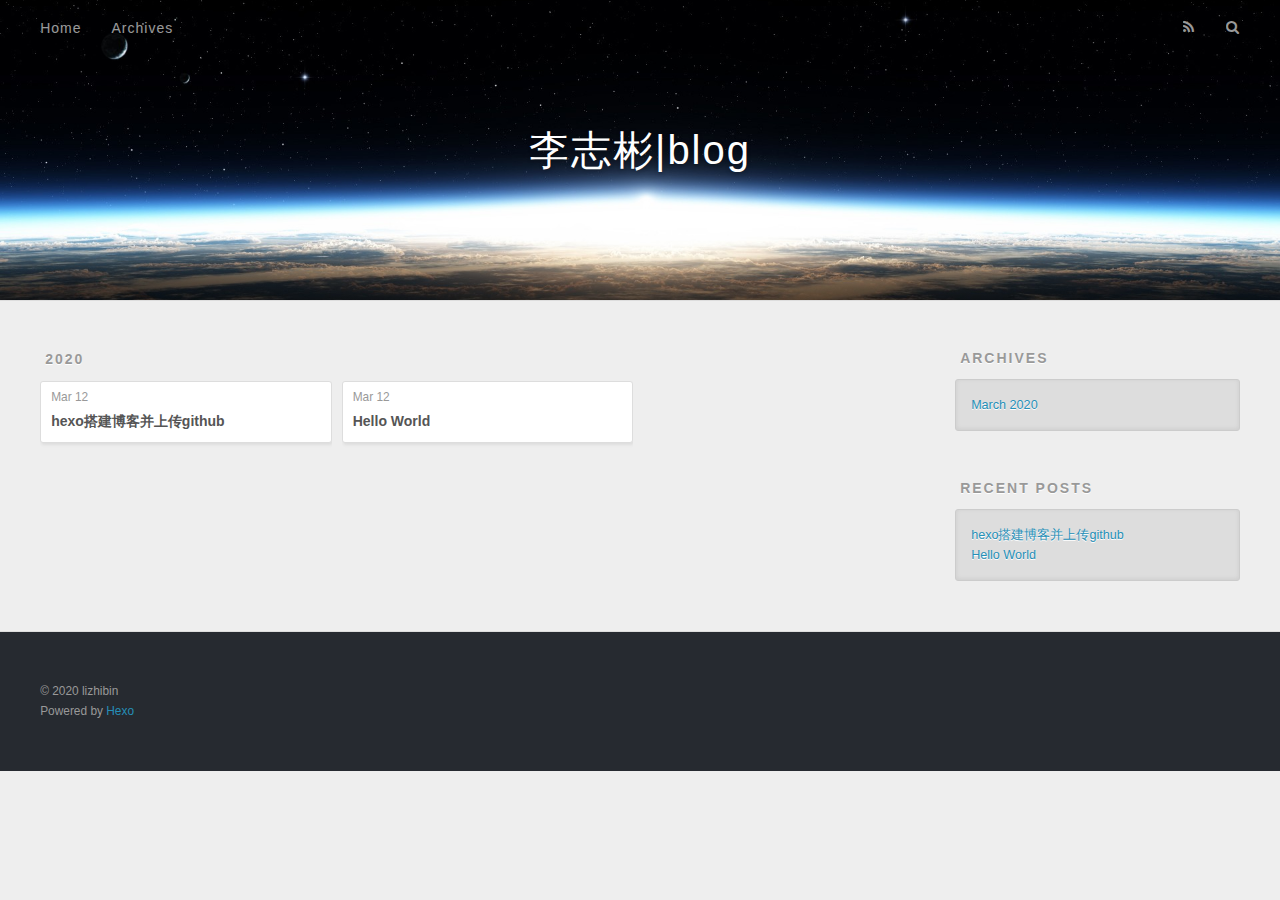
==== archives/index.html @ 92abb481 "Site updated: 2020-03-12 17:14:00" ====
<!DOCTYPE html>
<html>
<head>
  <meta charset="utf-8">
  

  
  <title>Archives | 李志彬|blog</title>
  <meta name="viewport" content="width=device-width, initial-scale=1, maximum-scale=1">
  <meta property="og:type" content="website">
<meta property="og:title" content="李志彬|blog">
<meta property="og:url" content="http://yoursite.com/archives/index.html">
<meta property="og:site_name" content="李志彬|blog">
<meta property="og:locale" content="en_US">
<meta property="article:author" content="lizhibin">
<meta name="twitter:card" content="summary">
  
    <link rel="alternate" href="/atom.xml" title="李志彬|blog" type="application/atom+xml">
  
  
    <link rel="icon" href="/favicon.png">
  
  
    <link href="//fonts.googleapis.com/css?family=Source+Code+Pro" rel="stylesheet" type="text/css">
  
  
<link rel="stylesheet" href="/css/style.css">

<meta name="generator" content="Hexo 4.2.0"></head>

<body>
  <div id="container">
    <div id="wrap">
      <header id="header">
  <div id="banner"></div>
  <div id="header-outer" class="outer">
    <div id="header-title" class="inner">
      <h1 id="logo-wrap">
        <a href="/" id="logo">李志彬|blog</a>
      </h1>
      
    </div>
    <div id="header-inner" class="inner">
      <nav id="main-nav">
        <a id="main-nav-toggle" class="nav-icon"></a>
        
          <a class="main-nav-link" href="/">Home</a>
        
          <a class="main-nav-link" href="/archives">Archives</a>
        
      </nav>
      <nav id="sub-nav">
        
          <a id="nav-rss-link" class="nav-icon" href="/atom.xml" title="RSS Feed"></a>
        
        <a id="nav-search-btn" class="nav-icon" title="Search"></a>
      </nav>
      <div id="search-form-wrap">
        <form action="//google.com/search" method="get" accept-charset="UTF-8" class="search-form"><input type="search" name="q" class="search-form-input" placeholder="Search"><button type="submit" class="search-form-submit">&#xF002;</button><input type="hidden" name="sitesearch" value="http://yoursite.com"></form>
      </div>
    </div>
  </div>
</header>
      <div class="outer">
        <section id="main">
  
  
    
    
      
      
      <section class="archives-wrap">
        <div class="archive-year-wrap">
          <a href="/archives/2020" class="archive-year">2020</a>
        </div>
        <div class="archives">
    
    <article class="archive-article archive-type-post">
  <div class="archive-article-inner">
    <header class="archive-article-header">
      <a href="/2020/03/12/hexo%E6%90%AD%E5%BB%BA%E5%8D%9A%E5%AE%A2%E5%B9%B6%E4%B8%8A%E4%BC%A0github/" class="archive-article-date">
  <time datetime="2020-03-12T09:01:24.000Z" itemprop="datePublished">Mar 12</time>
</a>
      
  
    <h1 itemprop="name">
      <a class="archive-article-title" href="/2020/03/12/hexo%E6%90%AD%E5%BB%BA%E5%8D%9A%E5%AE%A2%E5%B9%B6%E4%B8%8A%E4%BC%A0github/">hexo搭建博客并上传github</a>
    </h1>
  

    </header>
  </div>
</article>
  
    
    
    <article class="archive-article archive-type-post">
  <div class="archive-article-inner">
    <header class="archive-article-header">
      <a href="/2020/03/12/hello-world/" class="archive-article-date">
  <time datetime="2020-03-12T08:55:34.000Z" itemprop="datePublished">Mar 12</time>
</a>
      
  
    <h1 itemprop="name">
      <a class="archive-article-title" href="/2020/03/12/hello-world/">Hello World</a>
    </h1>
  

    </header>
  </div>
</article>
  
  
    </div></section>
  


</section>
        
          <aside id="sidebar">
  
    

  
    

  
    
  
    
  <div class="widget-wrap">
    <h3 class="widget-title">Archives</h3>
    <div class="widget">
      <ul class="archive-list"><li class="archive-list-item"><a class="archive-list-link" href="/archives/2020/03/">March 2020</a></li></ul>
    </div>
  </div>


  
    
  <div class="widget-wrap">
    <h3 class="widget-title">Recent Posts</h3>
    <div class="widget">
      <ul>
        
          <li>
            <a href="/2020/03/12/hexo%E6%90%AD%E5%BB%BA%E5%8D%9A%E5%AE%A2%E5%B9%B6%E4%B8%8A%E4%BC%A0github/">hexo搭建博客并上传github</a>
          </li>
        
          <li>
            <a href="/2020/03/12/hello-world/">Hello World</a>
          </li>
        
      </ul>
    </div>
  </div>

  
</aside>
        
      </div>
      <footer id="footer">
  
  <div class="outer">
    <div id="footer-info" class="inner">
      &copy; 2020 lizhibin<br>
      Powered by <a href="http://hexo.io/" target="_blank">Hexo</a>
    </div>
  </div>
</footer>
    </div>
    <nav id="mobile-nav">
  
    <a href="/" class="mobile-nav-link">Home</a>
  
    <a href="/archives" class="mobile-nav-link">Archives</a>
  
</nav>
    

<script src="//ajax.googleapis.com/ajax/libs/jquery/2.0.3/jquery.min.js"></script>


  
<link rel="stylesheet" href="/fancybox/jquery.fancybox.css">

  
<script src="/fancybox/jquery.fancybox.pack.js"></script>




<script src="/js/script.js"></script>




  </div>
</body>
</html>
---- css/style.css ----
body {
  width: 100%;
}
body:before,
body:after {
  content: "";
  display: table;
}
body:after {
  clear: both;
}
html,
body,
div,
span,
applet,
object,
iframe,
h1,
h2,
h3,
h4,
h5,
h6,
p,
blockquote,
pre,
a,
abbr,
acronym,
address,
big,
cite,
code,
del,
dfn,
em,
img,
ins,
kbd,
q,
s,
samp,
small,
strike,
strong,
sub,
sup,
tt,
var,
dl,
dt,
dd,
ol,
ul,
li,
fieldset,
form,
label,
legend,
table,
caption,
tbody,
tfoot,
thead,
tr,
th,
td {
  margin: 0;
  padding: 0;
  border: 0;
  outline: 0;
  font-weight: inherit;
  font-style: inherit;
  font-family: inherit;
  font-size: 100%;
  vertical-align: baseline;
}
body {
  line-height: 1;
  color: #000;
  background: #fff;
}
ol,
ul {
  list-style: none;
}
table {
  border-collapse: separate;
  border-spacing: 0;
  vertical-align: middle;
}
caption,
th,
td {
  text-align: left;
  font-weight: normal;
  vertical-align: middle;
}
a img {
  border: none;
}
input,
button {
  margin: 0;
  padding: 0;
}
input::-moz-focus-inner,
button::-moz-focus-inner {
  border: 0;
  padding: 0;
}
@font-face {
  font-family: FontAwesome;
  font-style: normal;
  font-weight: normal;
  src: url("fonts/fontawesome-webfont.eot?v=#4.0.3");
  src: url("fonts/fontawesome-webfont.eot?#iefix&v=#4.0.3") format("embedded-opentype"), url("fonts/fontawesome-webfont.woff?v=#4.0.3") format("woff"), url("fonts/fontawesome-webfont.ttf?v=#4.0.3") format("truetype"), url("fonts/fontawesome-webfont.svg#fontawesomeregular?v=#4.0.3") format("svg");
}
html,
body,
#container {
  height: 100%;
}
body {
  background: #eee;
  font: 14px -apple-system, BlinkMacSystemFont, "Segoe UI", "Roboto", "Oxygen", "Ubuntu", "Cantarell", "Fira Sans", "Droid Sans", "Helvetica Neue", sans-serif;
  -webkit-text-size-adjust: 100%;
}
.outer {
  max-width: 1220px;
  margin: 0 auto;
  padding: 0 20px;
}
.outer:before,
.outer:after {
  content: "";
  display: table;
}
.outer:after {
  clear: both;
}
.inner {
  display: inline;
  float: left;
  width: 98.33333333333333%;
  margin: 0 0.833333333333333%;
}
.left,
.alignleft {
  float: left;
}
.right,
.alignright {
  float: right;
}
.clear {
  clear: both;
}
#container {
  position: relative;
}
.mobile-nav-on {
  overflow: hidden;
}
#wrap {
  height: 100%;
  width: 100%;
  position: absolute;
  top: 0;
  left: 0;
  -webkit-transition: 0.2s ease-out;
  -moz-transition: 0.2s ease-out;
  -ms-transition: 0.2s ease-out;
  transition: 0.2s ease-out;
  z-index: 1;
  background: #eee;
}
.mobile-nav-on #wrap {
  left: 280px;
}
@media screen and (min-width: 768px) {
  #main {
    display: inline;
    float: left;
    width: 73.33333333333333%;
    margin: 0 0.833333333333333%;
  }
}
.article-date,
.article-category-link,
.archive-year,
.widget-title {
  text-decoration: none;
  text-transform: uppercase;
  letter-spacing: 2px;
  color: #999;
  margin-bottom: 1em;
  margin-left: 5px;
  line-height: 1em;
  text-shadow: 0 1px #fff;
  font-weight: bold;
}
.article-inner,
.archive-article-inner {
  background: #fff;
  -webkit-box-shadow: 1px 2px 3px #ddd;
  box-shadow: 1px 2px 3px #ddd;
  border: 1px solid #ddd;
  border-radius: 3px;
}
.article-entry h1,
.widget h1 {
  font-size: 2em;
}
.article-entry h2,
.widget h2 {
  font-size: 1.5em;
}
.article-entry h3,
.widget h3 {
  font-size: 1.3em;
}
.article-entry h4,
.widget h4 {
  font-size: 1.2em;
}
.article-entry h5,
.widget h5 {
  font-size: 1em;
}
.article-entry h6,
.widget h6 {
  font-size: 1em;
  color: #999;
}
.article-entry hr,
.widget hr {
  border: 1px dashed #ddd;
}
.article-entry strong,
.widget strong {
  font-weight: bold;
}
.article-entry em,
.widget em,
.article-entry cite,
.widget cite {
  font-style: italic;
}
.article-entry sup,
.widget sup,
.article-entry sub,
.widget sub {
  font-size: 0.75em;
  line-height: 0;
  position: relative;
  vertical-align: baseline;
}
.article-entry sup,
.widget sup {
  top: -0.5em;
}
.article-entry sub,
.widget sub {
  bottom: -0.2em;
}
.article-entry small,
.widget small {
  font-size: 0.85em;
}
.article-entry acronym,
.widget acronym,
.article-entry abbr,
.widget abbr {
  border-bottom: 1px dotted;
}
.article-entry ul,
.widget ul,
.article-entry ol,
.widget ol,
.article-entry dl,
.widget dl {
  margin: 0 20px;
  line-height: 1.6em;
}
.article-entry ul ul,
.widget ul ul,
.article-entry ol ul,
.widget ol ul,
.article-entry ul ol,
.widget ul ol,
.article-entry ol ol,
.widget ol ol {
  margin-top: 0;
  margin-bottom: 0;
}
.article-entry ul,
.widget ul {
  list-style: disc;
}
.article-entry ol,
.widget ol {
  list-style: decimal;
}
.article-entry dt,
.widget dt {
  font-weight: bold;
}
#header {
  height: 300px;
  position: relative;
  border-bottom: 1px solid #ddd;
}
#header:before,
#header:after {
  content: "";
  position: absolute;
  left: 0;
  right: 0;
  height: 40px;
}
#header:before {
  top: 0;
  background: -webkit-linear-gradient(rgba(0,0,0,0.2), transparent);
  background: -moz-linear-gradient(rgba(0,0,0,0.2), transparent);
  background: -ms-linear-gradient(rgba(0,0,0,0.2), transparent);
  background: linear-gradient(rgba(0,0,0,0.2), transparent);
}
#header:after {
  bottom: 0;
  background: -webkit-linear-gradient(transparent, rgba(0,0,0,0.2));
  background: -moz-linear-gradient(transparent, rgba(0,0,0,0.2));
  background: -ms-linear-gradient(transparent, rgba(0,0,0,0.2));
  background: linear-gradient(transparent, rgba(0,0,0,0.2));
}
#header-outer {
  height: 100%;
  position: relative;
}
#header-inner {
  position: relative;
  overflow: hidden;
}
#banner {
  position: absolute;
  top: 0;
  left: 0;
  width: 100%;
  height: 100%;
  background: url("images/banner.jpg") center #000;
  -webkit-background-size: cover;
  -moz-background-size: cover;
  background-size: cover;
  z-index: -1;
}
#header-title {
  text-align: center;
  height: 40px;
  position: absolute;
  top: 50%;
  left: 0;
  margin-top: -20px;
}
#logo,
#subtitle {
  text-decoration: none;
  color: #fff;
  font-weight: 300;
  text-shadow: 0 1px 4px rgba(0,0,0,0.3);
}
#logo {
  font-size: 40px;
  line-height: 40px;
  letter-spacing: 2px;
}
#subtitle {
  font-size: 16px;
  line-height: 16px;
  letter-spacing: 1px;
}
#subtitle-wrap {
  margin-top: 16px;
}
#main-nav {
  float: left;
  margin-left: -15px;
}
.nav-icon,
.main-nav-link {
  float: left;
  color: #fff;
  opacity: 0.6;
  text-decoration: none;
  text-shadow: 0 1px rgba(0,0,0,0.2);
  -webkit-transition: opacity 0.2s;
  -moz-transition: opacity 0.2s;
  -ms-transition: opacity 0.2s;
  transition: opacity 0.2s;
  display: block;
  padding: 20px 15px;
}
.nav-icon:hover,
.main-nav-link:hover {
  opacity: 1;
}
.nav-icon {
  font-family: FontAwesome;
  text-align: center;
  font-size: 14px;
  width: 14px;
  height: 14px;
  padding: 20px 15px;
  position: relative;
  cursor: pointer;
}
.main-nav-link {
  font-weight: 300;
  letter-spacing: 1px;
}
@media screen and (max-width: 479px) {
  .main-nav-link {
    display: none;
  }
}
#main-nav-toggle {
  display: none;
}
#main-nav-toggle:before {
  content: "\f0c9";
}
@media screen and (max-width: 479px) {
  #main-nav-toggle {
    display: block;
  }
}
#sub-nav {
  float: right;
  margin-right: -15px;
}
#nav-rss-link:before {
  content: "\f09e";
}
#nav-search-btn:before {
  content: "\f002";
}
#search-form-wrap {
  position: absolute;
  top: 15px;
  width: 150px;
  height: 30px;
  right: -150px;
  opacity: 0;
  -webkit-transition: 0.2s ease-out;
  -moz-transition: 0.2s ease-out;
  -ms-transition: 0.2s ease-out;
  transition: 0.2s ease-out;
}
#search-form-wrap.on {
  opacity: 1;
  right: 0;
}
@media screen and (max-width: 479px) {
  #search-form-wrap {
    width: 100%;
    right: -100%;
  }
}
.search-form {
  position: absolute;
  top: 0;
  left: 0;
  right: 0;
  background: #fff;
  padding: 5px 15px;
  border-radius: 15px;
  -webkit-box-shadow: 0 0 10px rgba(0,0,0,0.3);
  box-shadow: 0 0 10px rgba(0,0,0,0.3);
}
.search-form-input {
  border: none;
  background: none;
  color: #555;
  width: 100%;
  font: 13px -apple-system, BlinkMacSystemFont, "Segoe UI", "Roboto", "Oxygen", "Ubuntu", "Cantarell", "Fira Sans", "Droid Sans", "Helvetica Neue", sans-serif;
  outline: none;
}
.search-form-input::-webkit-search-results-decoration,
.search-form-input::-webkit-search-cancel-button {
  -webkit-appearance: none;
}
.search-form-submit {
  position: absolute;
  top: 50%;
  right: 10px;
  margin-top: -7px;
  font: 13px FontAwesome;
  border: none;
  background: none;
  color: #bbb;
  cursor: pointer;
}
.search-form-submit:hover,
.search-form-submit:focus {
  color: #777;
}
.article {
  margin: 50px 0;
}
.article-inner {
  overflow: hidden;
}
.article-meta:before,
.article-meta:after {
  content: "";
  display: table;
}
.article-meta:after {
  clear: both;
}
.article-date {
  float: left;
}
.article-category {
  float: left;
  line-height: 1em;
  color: #ccc;
  text-shadow: 0 1px #fff;
  margin-left: 8px;
}
.article-category:before {
  content: "\2022";
}
.article-category-link {
  margin: 0 12px 1em;
}
.article-header {
  padding: 20px 20px 0;
}
.article-title {
  text-decoration: none;
  font-size: 2em;
  font-weight: bold;
  color: #555;
  line-height: 1.1em;
  -webkit-transition: color 0.2s;
  -moz-transition: color 0.2s;
  -ms-transition: color 0.2s;
  transition: color 0.2s;
}
a.article-title:hover {
  color: #258fb8;
}
.article-entry {
  color: #555;
  padding: 0 20px;
}
.article-entry:before,
.article-entry:after {
  content: "";
  display: table;
}
.article-entry:after {
  clear: both;
}
.article-entry p,
.article-entry table {
  line-height: 1.6em;
  margin: 1.6em 0;
}
.article-entry h1,
.article-entry h2,
.article-entry h3,
.article-entry h4,
.article-entry h5,
.article-entry h6 {
  font-weight: bold;
}
.article-entry h1,
.article-entry h2,
.article-entry h3,
.article-entry h4,
.article-entry h5,
.article-entry h6 {
  line-height: 1.1em;
  margin: 1.1em 0;
}
.article-entry a {
  color: #258fb8;
  text-decoration: none;
}
.article-entry a:hover {
  text-decoration: underline;
}
.article-entry ul,
.article-entry ol,
.article-entry dl {
  margin-top: 1.6em;
  margin-bottom: 1.6em;
}
.article-entry img,
.article-entry video {
  max-width: 100%;
  height: auto;
  display: block;
  margin: auto;
}
.article-entry iframe {
  border: none;
}
.article-entry table {
  width: 100%;
  border-collapse: collapse;
  border-spacing: 0;
}
.article-entry th {
  font-weight: bold;
  border-bottom: 3px solid #ddd;
  padding-bottom: 0.5em;
}
.article-entry td {
  border-bottom: 1px solid #ddd;
  padding: 10px 0;
}
.article-entry blockquote {
  font-family: Georgia, "Times New Roman", serif;
  font-size: 1.4em;
  margin: 1.6em 20px;
  text-align: center;
}
.article-entry blockquote footer {
  font-size: 14px;
  margin: 1.6em 0;
  font-family: -apple-system, BlinkMacSystemFont, "Segoe UI", "Roboto", "Oxygen", "Ubuntu", "Cantarell", "Fira Sans", "Droid Sans", "Helvetica Neue", sans-serif;
}
.article-entry blockquote footer cite:before {
  content: "—";
  padding: 0 0.5em;
}
.article-entry .pullquote {
  text-align: left;
  width: 45%;
  margin: 0;
}
.article-entry .pullquote.left {
  margin-left: 0.5em;
  margin-right: 1em;
}
.article-entry .pullquote.right {
  margin-right: 0.5em;
  margin-left: 1em;
}
.article-entry .caption {
  color: #999;
  display: block;
  font-size: 0.9em;
  margin-top: 0.5em;
  position: relative;
  text-align: center;
}
.article-entry .video-container {
  position: relative;
  padding-top: 56.25%;
  height: 0;
  overflow: hidden;
}
.article-entry .video-container iframe,
.article-entry .video-container object,
.article-entry .video-container embed {
  position: absolute;
  top: 0;
  left: 0;
  width: 100%;
  height: 100%;
  margin-top: 0;
}
.article-more-link a {
  display: inline-block;
  line-height: 1em;
  padding: 6px 15px;
  border-radius: 15px;
  background: #eee;
  color: #999;
  text-shadow: 0 1px #fff;
  text-decoration: none;
}
.article-more-link a:hover {
  background: #258fb8;
  color: #fff;
  text-decoration: none;
  text-shadow: 0 1px #1e7293;
}
.article-footer {
  font-size: 0.85em;
  line-height: 1.6em;
  border-top: 1px solid #ddd;
  padding-top: 1.6em;
  margin: 0 20px 20px;
}
.article-footer:before,
.article-footer:after {
  content: "";
  display: table;
}
.article-footer:after {
  clear: both;
}
.article-footer a {
  color: #999;
  text-decoration: none;
}
.article-footer a:hover {
  color: #555;
}
.article-tag-list-item {
  float: left;
  margin-right: 10px;
}
.article-tag-list-link:before {
  content: "#";
}
.article-comment-link {
  float: right;
}
.article-comment-link:before {
  content: "\f075";
  font-family: FontAwesome;
  padding-right: 8px;
}
.article-share-link {
  cursor: pointer;
  float: right;
  margin-left: 20px;
}
.article-share-link:before {
  content: "\f064";
  font-family: FontAwesome;
  padding-right: 6px;
}
#article-nav {
  position: relative;
}
#article-nav:before,
#article-nav:after {
  content: "";
  display: table;
}
#article-nav:after {
  clear: both;
}
@media screen and (min-width: 768px) {
  #article-nav {
    margin: 50px 0;
  }
  #article-nav:before {
    width: 8px;
    height: 8px;
    position: absolute;
    top: 50%;
    left: 50%;
    margin-top: -4px;
    margin-left: -4px;
    content: "";
    border-radius: 50%;
    background: #ddd;
    -webkit-box-shadow: 0 1px 2px #fff;
    box-shadow: 0 1px 2px #fff;
  }
}
.article-nav-link-wrap {
  text-decoration: none;
  text-shadow: 0 1px #fff;
  color: #999;
  -webkit-box-sizing: border-box;
  -moz-box-sizing: border-box;
  box-sizing: border-box;
  margin-top: 50px;
  text-align: center;
  display: block;
}
.article-nav-link-wrap:hover {
  color: #555;
}
@media screen and (min-width: 768px) {
  .article-nav-link-wrap {
    width: 50%;
    margin-top: 0;
  }
}
@media screen and (min-width: 768px) {
  #article-nav-newer {
    float: left;
    text-align: right;
    padding-right: 20px;
  }
}
@media screen and (min-width: 768px) {
  #article-nav-older {
    float: right;
    text-align: left;
    padding-left: 20px;
  }
}
.article-nav-caption {
  text-transform: uppercase;
  letter-spacing: 2px;
  color: #ddd;
  line-height: 1em;
  font-weight: bold;
}
#article-nav-newer .article-nav-caption {
  margin-right: -2px;
}
.article-nav-title {
  font-size: 0.85em;
  line-height: 1.6em;
  margin-top: 0.5em;
}
.article-share-box {
  position: absolute;
  display: none;
  background: #fff;
  -webkit-box-shadow: 1px 2px 10px rgba(0,0,0,0.2);
  box-shadow: 1px 2px 10px rgba(0,0,0,0.2);
  border-radius: 3px;
  margin-left: -145px;
  overflow: hidden;
  z-index: 1;
}
.article-share-box.on {
  display: block;
}
.article-share-input {
  width: 100%;
  background: none;
  -webkit-box-sizing: border-box;
  -moz-box-sizing: border-box;
  box-sizing: border-box;
  font: 14px -apple-system, BlinkMacSystemFont, "Segoe UI", "Roboto", "Oxygen", "Ubuntu", "Cantarell", "Fira Sans", "Droid Sans", "Helvetica Neue", sans-serif;
  padding: 0 15px;
  color: #555;
  outline: none;
  border: 1px solid #ddd;
  border-radius: 3px 3px 0 0;
  height: 36px;
  line-height: 36px;
}
.article-share-links {
  background: #eee;
}
.article-share-links:before,
.article-share-links:after {
  content: "";
  display: table;
}
.article-share-links:after {
  clear: both;
}
.article-share-twitter,
.article-share-facebook,
.article-share-pinterest,
.article-share-google {
  width: 50px;
  height: 36px;
  display: block;
  float: left;
  position: relative;
  color: #999;
  text-shadow: 0 1px #fff;
}
.article-share-twitter:before,
.article-share-facebook:before,
.article-share-pinterest:before,
.article-share-google:before {
  font-size: 20px;
  font-family: FontAwesome;
  width: 20px;
  height: 20px;
  position: absolute;
  top: 50%;
  left: 50%;
  margin-top: -10px;
  margin-left: -10px;
  text-align: center;
}
.article-share-twitter:hover,
.article-share-facebook:hover,
.article-share-pinterest:hover,
.article-share-google:hover {
  color: #fff;
}
.article-share-twitter:before {
  content: "\f099";
}
.article-share-twitter:hover {
  background: #00aced;
  text-shadow: 0 1px #008abe;
}
.article-share-facebook:before {
  content: "\f09a";
}
.article-share-facebook:hover {
  background: #3b5998;
  text-shadow: 0 1px #2f477a;
}
.article-share-pinterest:before {
  content: "\f0d2";
}
.article-share-pinterest:hover {
  background: #cb2027;
  text-shadow: 0 1px #a21a1f;
}
.article-share-google:before {
  content: "\f0d5";
}
.article-share-google:hover {
  background: #dd4b39;
  text-shadow: 0 1px #be3221;
}
.article-gallery {
  background: #000;
  position: relative;
}
.article-gallery-photos {
  position: relative;
  overflow: hidden;
}
.article-gallery-img {
  display: none;
  max-width: 100%;
}
.article-gallery-img:first-child {
  display: block;
}
.article-gallery-img.loaded {
  position: absolute;
  display: block;
}
.article-gallery-img img {
  display: block;
  max-width: 100%;
  margin: 0 auto;
}
#comments {
  background: #fff;
  -webkit-box-shadow: 1px 2px 3px #ddd;
  box-shadow: 1px 2px 3px #ddd;
  padding: 20px;
  border: 1px solid #ddd;
  border-radius: 3px;
  margin: 50px 0;
}
#comments a {
  color: #258fb8;
}
.archives-wrap {
  margin: 50px 0;
}
.archives:before,
.archives:after {
  content: "";
  display: table;
}
.archives:after {
  clear: both;
}
.archive-year-wrap {
  margin-bottom: 1em;
}
.archives {
  -webkit-column-gap: 10px;
  -moz-column-gap: 10px;
  column-gap: 10px;
}
@media screen and (min-width: 480px) and (max-width: 767px) {
  .archives {
    -webkit-column-count: 2;
    -moz-column-count: 2;
    column-count: 2;
  }
}
@media screen and (min-width: 768px) {
  .archives {
    -webkit-column-count: 3;
    -moz-column-count: 3;
    column-count: 3;
  }
}
.archive-article {
  -webkit-column-break-inside: avoid;
  page-break-inside: avoid;
  overflow: hidden;
  break-inside: avoid-column;
}
.archive-article-inner {
  padding: 10px;
  margin-bottom: 15px;
}
.archive-article-title {
  text-decoration: none;
  font-weight: bold;
  color: #555;
  -webkit-transition: color 0.2s;
  -moz-transition: color 0.2s;
  -ms-transition: color 0.2s;
  transition: color 0.2s;
  line-height: 1.6em;
}
.archive-article-title:hover {
  color: #258fb8;
}
.archive-article-footer {
  margin-top: 1em;
}
.archive-article-date {
  color: #999;
  text-decoration: none;
  font-size: 0.85em;
  line-height: 1em;
  margin-bottom: 0.5em;
  display: block;
}
#page-nav {
  margin: 50px auto;
  background: #fff;
  -webkit-box-shadow: 1px 2px 3px #ddd;
  box-shadow: 1px 2px 3px #ddd;
  border: 1px solid #ddd;
  border-radius: 3px;
  text-align: center;
  color: #999;
  overflow: hidden;
}
#page-nav:before,
#page-nav:after {
  content: "";
  display: table;
}
#page-nav:after {
  clear: both;
}
#page-nav a,
#page-nav span {
  padding: 10px 20px;
  line-height: 1;
  height: 2ex;
}
#page-nav a {
  color: #999;
  text-decoration: none;
}
#page-nav a:hover {
  background: #999;
  color: #fff;
}
#page-nav .prev {
  float: left;
}
#page-nav .next {
  float: right;
}
#page-nav .page-number {
  display: inline-block;
}
@media screen and (max-width: 479px) {
  #page-nav .page-number {
    display: none;
  }
}
#page-nav .current {
  color: #555;
  font-weight: bold;
}
#page-nav .space {
  color: #ddd;
}
#footer {
  background: #262a30;
  padding: 50px 0;
  border-top: 1px solid #ddd;
  color: #999;
}
#footer a {
  color: #258fb8;
  text-decoration: none;
}
#footer a:hover {
  text-decoration: underline;
}
#footer-info {
  line-height: 1.6em;
  font-size: 0.85em;
}
.article-entry pre,
.article-entry .highlight {
  background: #2d2d2d;
  margin: 0 -20px;
  padding: 15px 20px;
  border-style: solid;
  border-color: #ddd;
  border-width: 1px 0;
  overflow: auto;
  color: #ccc;
  line-height: 22.400000000000002px;
}
.article-entry .highlight .gutter pre,
.article-entry .gist .gist-file .gist-data .line-numbers {
  color: #666;
  font-size: 0.85em;
}
.article-entry pre,
.article-entry code {
  font-family: "Source Code Pro", Consolas, Monaco, Menlo, Consolas, monospace;
}
.article-entry code {
  background: #eee;
  text-shadow: 0 1px #fff;
  padding: 0 0.3em;
}
.article-entry pre code {
  background: none;
  text-shadow: none;
  padding: 0;
}
.article-entry .highlight pre {
  border: none;
  margin: 0;
  padding: 0;
}
.article-entry .highlight table {
  margin: 0;
  width: auto;
}
.article-entry .highlight td {
  border: none;
  padding: 0;
}
.article-entry .highlight figcaption {
  font-size: 0.85em;
  color: #999;
  line-height: 1em;
  margin-bottom: 1em;
}
.article-entry .highlight figcaption:before,
.article-entry .highlight figcaption:after {
  content: "";
  display: table;
}
.article-entry .highlight figcaption:after {
  clear: both;
}
.article-entry .highlight figcaption a {
  float: right;
}
.article-entry .highlight .gutter pre {
  text-align: right;
  padding-right: 20px;
}
.article-entry .highlight .line {
  height: 22.400000000000002px;
}
.article-entry .highlight .line.marked {
  background: #515151;
}
.article-entry .gist {
  margin: 0 -20px;
  border-style: solid;
  border-color: #ddd;
  border-width: 1px 0;
  background: #2d2d2d;
  padding: 15px 20px 15px 0;
}
.article-entry .gist .gist-file {
  border: none;
  font-family: "Source Code Pro", Consolas, Monaco, Menlo, Consolas, monospace;
  margin: 0;
}
.article-entry .gist .gist-file .gist-data {
  background: none;
  border: none;
}
.article-entry .gist .gist-file .gist-data .line-numbers {
  background: none;
  border: none;
  padding: 0 20px 0 0;
}
.article-entry .gist .gist-file .gist-data .line-data {
  padding: 0 !important;
}
.article-entry .gist .gist-file .highlight {
  margin: 0;
  padding: 0;
  border: none;
}
.article-entry .gist .gist-file .gist-meta {
  background: #2d2d2d;
  color: #999;
  font: 0.85em -apple-system, BlinkMacSystemFont, "Segoe UI", "Roboto", "Oxygen", "Ubuntu", "Cantarell", "Fira Sans", "Droid Sans", "Helvetica Neue", sans-serif;
  text-shadow: 0 0;
  padding: 0;
  margin-top: 1em;
  margin-left: 20px;
}
.article-entry .gist .gist-file .gist-meta a {
  color: #258fb8;
  font-weight: normal;
}
.article-entry .gist .gist-file .gist-meta a:hover {
  text-decoration: underline;
}
pre .comment,
pre .title {
  color: #999;
}
pre .variable,
pre .attribute,
pre .tag,
pre .regexp,
pre .ruby .constant,
pre .xml .tag .title,
pre .xml .pi,
pre .xml .doctype,
pre .html .doctype,
pre .css .id,
pre .css .class,
pre .css .pseudo {
  color: #f2777a;
}
pre .number,
pre .preprocessor,
pre .built_in,
pre .literal,
pre .params,
pre .constant {
  color: #f99157;
}
pre .class,
pre .ruby .class .title,
pre .css .rules .attribute {
  color: #9c9;
}
pre .string,
pre .value,
pre .inheritance,
pre .header,
pre .ruby .symbol,
pre .xml .cdata {
  color: #9c9;
}
pre .css .hexcolor {
  color: #6cc;
}
pre .function,
pre .python .decorator,
pre .python .title,
pre .ruby .function .title,
pre .ruby .title .keyword,
pre .perl .sub,
pre .javascript .title,
pre .coffeescript .title {
  color: #69c;
}
pre .keyword,
pre .javascript .function {
  color: #c9c;
}
@media screen and (max-width: 479px) {
  #mobile-nav {
    position: absolute;
    top: 0;
    left: 0;
    width: 280px;
    height: 100%;
    background: #191919;
    border-right: 1px solid #fff;
  }
}
@media screen and (max-width: 479px) {
  .mobile-nav-link {
    display: block;
    color: #999;
    text-decoration: none;
    padding: 15px 20px;
    font-weight: bold;
  }
  .mobile-nav-link:hover {
    color: #fff;
  }
}
@media screen and (min-width: 768px) {
  #sidebar {
    display: inline;
    float: left;
    width: 23.333333333333332%;
    margin: 0 0.833333333333333%;
  }
}
.widget-wrap {
  margin: 50px 0;
}
.widget {
  color: #777;
  text-shadow: 0 1px #fff;
  background: #ddd;
  -webkit-box-shadow: 0 -1px 4px #ccc inset;
  box-shadow: 0 -1px 4px #ccc inset;
  border: 1px solid #ccc;
  padding: 15px;
  border-radius: 3px;
}
.widget a {
  color: #258fb8;
  text-decoration: none;
}
.widget a:hover {
  text-decoration: underline;
}
.widget ul ul,
.widget ol ul,
.widget dl ul,
.widget ul ol,
.widget ol ol,
.widget dl ol,
.widget ul dl,
.widget ol dl,
.widget dl dl {
  margin-left: 15px;
  list-style: disc;
}
.widget {
  line-height: 1.6em;
  word-wrap: break-word;
  font-size: 0.9em;
}
.widget ul,
.widget ol {
  list-style: none;
  margin: 0;
}
.widget ul ul,
.widget ol ul,
.widget ul ol,
.widget ol ol {
  margin: 0 20px;
}
.widget ul ul,
.widget ol ul {
  list-style: disc;
}
.widget ul ol,
.widget ol ol {
  list-style: decimal;
}
.category-list-count,
.tag-list-count,
.archive-list-count {
  padding-left: 5px;
  color: #999;
  font-size: 0.85em;
}
.category-list-count:before,
.tag-list-count:before,
.archive-list-count:before {
  content: "(";
}
.category-list-count:after,
.tag-list-count:after,
.archive-list-count:after {
  content: ")";
}
.tagcloud a {
  margin-right: 5px;
  display: inline-block;
}
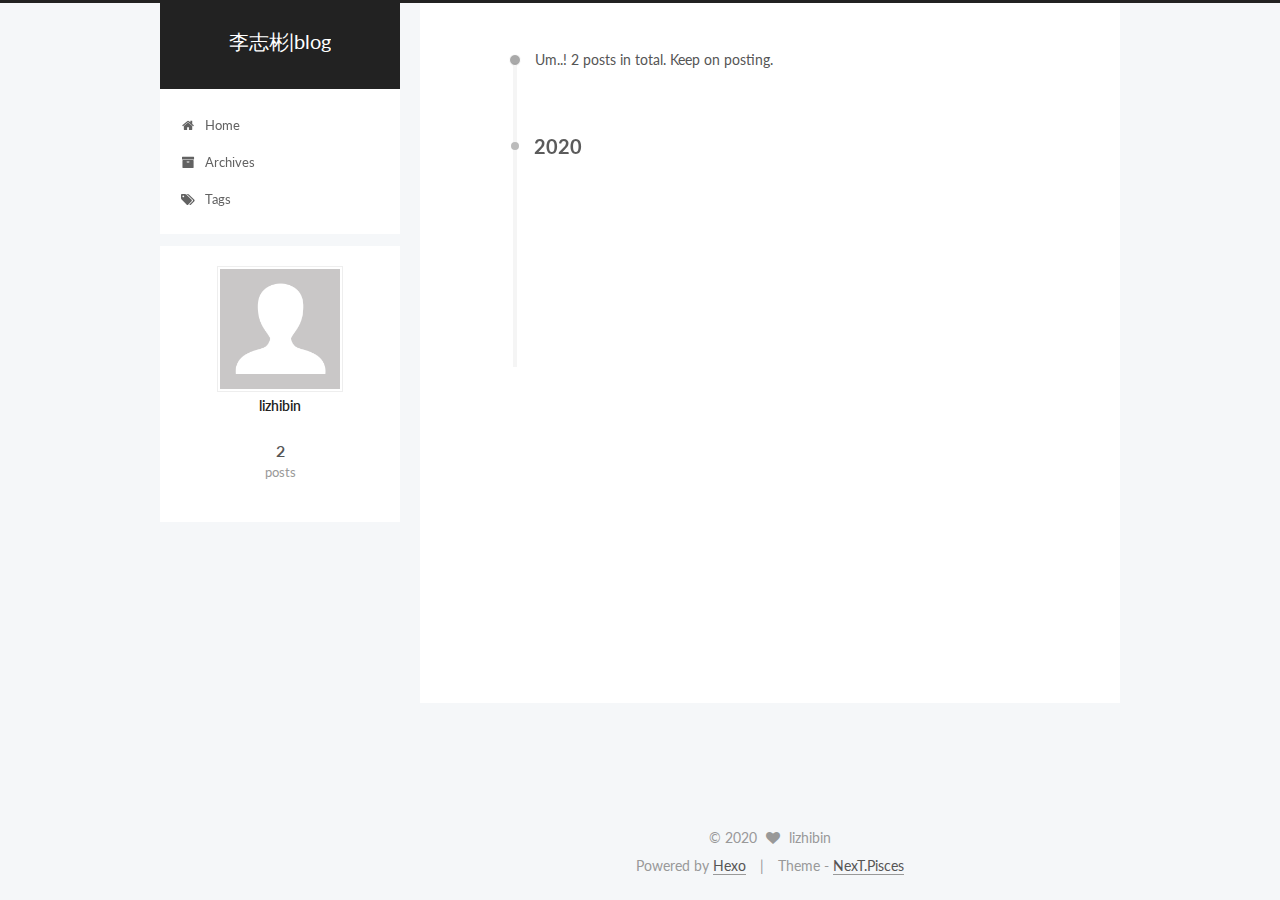
==== commit 34a647ec: "Site updated: 2020-03-12 17:41:12" ====
--- a/archives/index.html
+++ b/archives/index.html
@@ -1,201 +1,604 @@
 <!DOCTYPE html>
-<html>
+
+
+
+  
+
+
+<html class="theme-next pisces use-motion" lang="en">
 <head>
-  <meta charset="utf-8">
-  
-
-  
-  <title>Archives | 李志彬|blog</title>
-  <meta name="viewport" content="width=device-width, initial-scale=1, maximum-scale=1">
-  <meta property="og:type" content="website">
+  <meta charset="UTF-8"/>
+<meta http-equiv="X-UA-Compatible" content="IE=edge" />
+<meta name="viewport" content="width=device-width, initial-scale=1, maximum-scale=1"/>
+<meta name="theme-color" content="#222">
+
+
+
+
+
+
+
+
+
+<meta http-equiv="Cache-Control" content="no-transform" />
+<meta http-equiv="Cache-Control" content="no-siteapp" />
+
+
+
+
+
+
+
+
+
+
+
+
+
+
+
+  
+  
+  <link href="/lib/fancybox/source/jquery.fancybox.css?v=2.1.5" rel="stylesheet" type="text/css" />
+
+
+
+
+  
+  
+  
+  
+
+  
+    
+    
+  
+
+  
+
+  
+
+  
+
+  
+
+  
+    
+    
+    <link href="//fonts.googleapis.com/css?family=Lato:300,300italic,400,400italic,700,700italic&subset=latin,latin-ext" rel="stylesheet" type="text/css">
+  
+
+
+
+
+
+
+<link href="/lib/font-awesome/css/font-awesome.min.css?v=4.6.2" rel="stylesheet" type="text/css" />
+
+<link href="/css/main.css?v=5.1.2" rel="stylesheet" type="text/css" />
+
+
+  <meta name="keywords" content="Hexo, NexT" />
+
+
+
+
+
+
+
+
+  <link rel="shortcut icon" type="image/x-icon" href="/favicon.ico?v=5.1.2" />
+
+
+
+
+
+
+<meta property="og:type" content="website">
 <meta property="og:title" content="李志彬|blog">
 <meta property="og:url" content="http://yoursite.com/archives/index.html">
 <meta property="og:site_name" content="李志彬|blog">
 <meta property="og:locale" content="en_US">
 <meta property="article:author" content="lizhibin">
 <meta name="twitter:card" content="summary">
-  
-    <link rel="alternate" href="/atom.xml" title="李志彬|blog" type="application/atom+xml">
-  
-  
-    <link rel="icon" href="/favicon.png">
-  
-  
-    <link href="//fonts.googleapis.com/css?family=Source+Code+Pro" rel="stylesheet" type="text/css">
-  
-  
-<link rel="stylesheet" href="/css/style.css">
+
+
+
+<script type="text/javascript" id="hexo.configurations">
+  var NexT = window.NexT || {};
+  var CONFIG = {
+    root: '/',
+    scheme: 'Pisces',
+    sidebar: {"position":"left","display":"post","offset":12,"offset_float":12,"b2t":false,"scrollpercent":false,"onmobile":false},
+    fancybox: true,
+    tabs: true,
+    motion: true,
+    duoshuo: {
+      userId: '0',
+      author: 'Author'
+    },
+    algolia: {
+      applicationID: '',
+      apiKey: '',
+      indexName: '',
+      hits: {"per_page":10},
+      labels: {"input_placeholder":"Search for Posts","hits_empty":"We didn't find any results for the search: ${query}","hits_stats":"${hits} results found in ${time} ms"}
+    }
+  };
+</script>
+
+
+
+  <link rel="canonical" href="http://yoursite.com/archives/"/>
+
+
+
+
+
+  <title>Archive | 李志彬|blog</title>
+  
+
+
+
+
+
+
+
+
+
+
+
+
+
 
 <meta name="generator" content="Hexo 4.2.0"></head>
 
-<body>
-  <div id="container">
-    <div id="wrap">
-      <header id="header">
-  <div id="banner"></div>
-  <div id="header-outer" class="outer">
-    <div id="header-title" class="inner">
-      <h1 id="logo-wrap">
-        <a href="/" id="logo">李志彬|blog</a>
-      </h1>
-      
+<body itemscope itemtype="http://schema.org/WebPage" lang="en">
+
+  
+  
+    
+  
+
+  <div class="container sidebar-position-left  page-archive  ">
+    <div class="headband"></div>
+
+    <header id="header" class="header" itemscope itemtype="http://schema.org/WPHeader">
+      <div class="header-inner"><div class="site-brand-wrapper">
+  <div class="site-meta ">
+    
+
+    <div class="custom-logo-site-title">
+      <a href="/"  class="brand" rel="start">
+        <span class="logo-line-before"><i></i></span>
+        <span class="site-title">李志彬|blog</span>
+        <span class="logo-line-after"><i></i></span>
+      </a>
     </div>
-    <div id="header-inner" class="inner">
-      <nav id="main-nav">
-        <a id="main-nav-toggle" class="nav-icon"></a>
-        
-          <a class="main-nav-link" href="/">Home</a>
-        
-          <a class="main-nav-link" href="/archives">Archives</a>
-        
-      </nav>
-      <nav id="sub-nav">
-        
-          <a id="nav-rss-link" class="nav-icon" href="/atom.xml" title="RSS Feed"></a>
-        
-        <a id="nav-search-btn" class="nav-icon" title="Search"></a>
-      </nav>
-      <div id="search-form-wrap">
-        <form action="//google.com/search" method="get" accept-charset="UTF-8" class="search-form"><input type="search" name="q" class="search-form-input" placeholder="Search"><button type="submit" class="search-form-submit">&#xF002;</button><input type="hidden" name="sitesearch" value="http://yoursite.com"></form>
+      
+        <p class="site-subtitle"></p>
+      
+  </div>
+
+  <div class="site-nav-toggle">
+    <button>
+      <span class="btn-bar"></span>
+      <span class="btn-bar"></span>
+      <span class="btn-bar"></span>
+    </button>
+  </div>
+</div>
+
+<nav class="site-nav">
+  
+
+  
+    <ul id="menu" class="menu">
+      
+        
+        <li class="menu-item menu-item-home">
+          <a href="/" rel="section">
+            
+              <i class="menu-item-icon fa fa-fw fa-home"></i> <br />
+            
+            Home
+          </a>
+        </li>
+      
+        
+        <li class="menu-item menu-item-archives">
+          <a href="/archives/" rel="section">
+            
+              <i class="menu-item-icon fa fa-fw fa-archive"></i> <br />
+            
+            Archives
+          </a>
+        </li>
+      
+        
+        <li class="menu-item menu-item-tags">
+          <a href="/tags/" rel="section">
+            
+              <i class="menu-item-icon fa fa-fw fa-tags"></i> <br />
+            
+            Tags
+          </a>
+        </li>
+      
+
+      
+    </ul>
+  
+
+  
+</nav>
+
+
+
+ </div>
+    </header>
+
+    <main id="main" class="main">
+      <div class="main-inner">
+        <div class="content-wrap">
+          <div id="content" class="content">
+            
+
+  
+  
+  
+  <div class="post-block archive">
+    <div id="posts" class="posts-collapse">
+      <span class="archive-move-on"></span>
+
+      <span class="archive-page-counter">
+        
+        
+        
+          
+        
+        Um..! 2 posts in total. Keep on posting.
+      </span>
+
+      
+
+        
+        
+        
+
+        
+          
+          <div class="collection-title">
+            <h2 class="archive-year motion-element" id="archive-year-2020">2020</h2>
+          </div>
+        
+        
+
+        
+
+  <article class="post post-type-normal" itemscope itemtype="http://schema.org/Article">
+    <header class="post-header">
+
+      <h2 class="post-title">
+        
+            <a class="post-title-link" href="/2020/03/12/hexo%E6%90%AD%E5%BB%BA%E5%8D%9A%E5%AE%A2%E5%B9%B6%E4%B8%8A%E4%BC%A0github/" itemprop="url">
+              
+                <span itemprop="name">hexo搭建博客并上传github</span>
+              
+            </a>
+        
+      </h2>
+
+      <div class="post-meta">
+        <time class="post-time" itemprop="dateCreated"
+              datetime="2020-03-12T17:01:24+08:00"
+              content="2020-03-12" >
+          03-12
+        </time>
       </div>
+
+    </header>
+  </article>
+
+
+
+      
+
+        
+        
+        
+
+        
+        
+
+        
+
+  <article class="post post-type-normal" itemscope itemtype="http://schema.org/Article">
+    <header class="post-header">
+
+      <h2 class="post-title">
+        
+            <a class="post-title-link" href="/2020/03/12/hello-world/" itemprop="url">
+              
+                <span itemprop="name">Hello World</span>
+              
+            </a>
+        
+      </h2>
+
+      <div class="post-meta">
+        <time class="post-time" itemprop="dateCreated"
+              datetime="2020-03-12T16:55:34+08:00"
+              content="2020-03-12" >
+          03-12
+        </time>
+      </div>
+
+    </header>
+  </article>
+
+
+
+      
+
     </div>
   </div>
-</header>
-      <div class="outer">
-        <section id="main">
-  
-  
-    
-    
-      
-      
-      <section class="archives-wrap">
-        <div class="archive-year-wrap">
-          <a href="/archives/2020" class="archive-year">2020</a>
+  
+  
+  
+
+  
+
+
+
+          </div>
+          
+
+
+          
+
         </div>
-        <div class="archives">
-    
-    <article class="archive-article archive-type-post">
-  <div class="archive-article-inner">
-    <header class="archive-article-header">
-      <a href="/2020/03/12/hexo%E6%90%AD%E5%BB%BA%E5%8D%9A%E5%AE%A2%E5%B9%B6%E4%B8%8A%E4%BC%A0github/" class="archive-article-date">
-  <time datetime="2020-03-12T09:01:24.000Z" itemprop="datePublished">Mar 12</time>
-</a>
-      
-  
-    <h1 itemprop="name">
-      <a class="archive-article-title" href="/2020/03/12/hexo%E6%90%AD%E5%BB%BA%E5%8D%9A%E5%AE%A2%E5%B9%B6%E4%B8%8A%E4%BC%A0github/">hexo搭建博客并上传github</a>
-    </h1>
-  
-
-    </header>
-  </div>
-</article>
-  
-    
-    
-    <article class="archive-article archive-type-post">
-  <div class="archive-article-inner">
-    <header class="archive-article-header">
-      <a href="/2020/03/12/hello-world/" class="archive-article-date">
-  <time datetime="2020-03-12T08:55:34.000Z" itemprop="datePublished">Mar 12</time>
-</a>
-      
-  
-    <h1 itemprop="name">
-      <a class="archive-article-title" href="/2020/03/12/hello-world/">Hello World</a>
-    </h1>
-  
-
-    </header>
-  </div>
-</article>
-  
-  
-    </div></section>
-  
-
-
-</section>
-        
-          <aside id="sidebar">
-  
-    
-
-  
-    
-
-  
-    
-  
-    
-  <div class="widget-wrap">
-    <h3 class="widget-title">Archives</h3>
-    <div class="widget">
-      <ul class="archive-list"><li class="archive-list-item"><a class="archive-list-link" href="/archives/2020/03/">March 2020</a></li></ul>
+        
+          
+  
+  <div class="sidebar-toggle">
+    <div class="sidebar-toggle-line-wrap">
+      <span class="sidebar-toggle-line sidebar-toggle-line-first"></span>
+      <span class="sidebar-toggle-line sidebar-toggle-line-middle"></span>
+      <span class="sidebar-toggle-line sidebar-toggle-line-last"></span>
     </div>
   </div>
 
-
-  
-    
-  <div class="widget-wrap">
-    <h3 class="widget-title">Recent Posts</h3>
-    <div class="widget">
-      <ul>
-        
-          <li>
-            <a href="/2020/03/12/hexo%E6%90%AD%E5%BB%BA%E5%8D%9A%E5%AE%A2%E5%B9%B6%E4%B8%8A%E4%BC%A0github/">hexo搭建博客并上传github</a>
-          </li>
-        
-          <li>
-            <a href="/2020/03/12/hello-world/">Hello World</a>
-          </li>
-        
-      </ul>
+  <aside id="sidebar" class="sidebar">
+    
+    <div class="sidebar-inner">
+
+      
+
+      
+
+      <section class="site-overview sidebar-panel sidebar-panel-active">
+        <div class="site-author motion-element" itemprop="author" itemscope itemtype="http://schema.org/Person">
+          <img class="site-author-image" itemprop="image"
+               src="/images/avatar.gif"
+               alt="lizhibin" />
+          <p class="site-author-name" itemprop="name">lizhibin</p>
+           
+              <p class="site-description motion-element" itemprop="description"></p>
+          
+        </div>
+        <nav class="site-state motion-element">
+
+          
+            <div class="site-state-item site-state-posts">
+              <a href="/archives/">
+                <span class="site-state-item-count">2</span>
+                <span class="site-state-item-name">posts</span>
+              </a>
+            </div>
+          
+
+          
+
+          
+
+        </nav>
+
+        
+
+        <div class="links-of-author motion-element">
+          
+        </div>
+
+        
+        
+
+        
+        
+
+        
+
+
+      </section>
+
+      
+
+      
+
     </div>
+  </aside>
+
+
+        
+      </div>
+    </main>
+
+    <footer id="footer" class="footer">
+      <div class="footer-inner">
+        <div class="copyright" >
+  
+  &copy; 
+  <span itemprop="copyrightYear">2020</span>
+  <span class="with-love">
+    <i class="fa fa-heart"></i>
+  </span>
+  <span class="author" itemprop="copyrightHolder">lizhibin</span>
+</div>
+
+
+<div class="powered-by">
+  Powered by <a class="theme-link" href="https://hexo.io" target="_blank" rel="noopener">Hexo</a>
+</div>
+
+<div class="theme-info">
+  Theme -
+  <a class="theme-link" href="https://github.com/iissnan/hexo-theme-next" target="_blank" rel="noopener">
+    NexT.Pisces
+  </a>
+</div>
+
+
+        
+
+        
+      </div>
+    </footer>
+
+    
+      <div class="back-to-top">
+        <i class="fa fa-arrow-up"></i>
+        
+      </div>
+    
+
   </div>
 
   
-</aside>
-        
-      </div>
-      <footer id="footer">
-  
-  <div class="outer">
-    <div id="footer-info" class="inner">
-      &copy; 2020 lizhibin<br>
-      Powered by <a href="http://hexo.io/" target="_blank">Hexo</a>
-    </div>
-  </div>
-</footer>
-    </div>
-    <nav id="mobile-nav">
-  
-    <a href="/" class="mobile-nav-link">Home</a>
-  
-    <a href="/archives" class="mobile-nav-link">Archives</a>
-  
-</nav>
-    
-
-<script src="//ajax.googleapis.com/ajax/libs/jquery/2.0.3/jquery.min.js"></script>
-
-
-  
-<link rel="stylesheet" href="/fancybox/jquery.fancybox.css">
-
-  
-<script src="/fancybox/jquery.fancybox.pack.js"></script>
-
-
-
-
-<script src="/js/script.js"></script>
-
-
-
-
-  </div>
+
+<script type="text/javascript">
+  if (Object.prototype.toString.call(window.Promise) !== '[object Function]') {
+    window.Promise = null;
+  }
+</script>
+
+
+
+
+
+
+
+
+
+  
+
+
+
+
+
+
+
+
+
+
+
+
+  
+  <script type="text/javascript" src="/lib/jquery/index.js?v=2.1.3"></script>
+
+  
+  <script type="text/javascript" src="/lib/fastclick/lib/fastclick.min.js?v=1.0.6"></script>
+
+  
+  <script type="text/javascript" src="/lib/jquery_lazyload/jquery.lazyload.js?v=1.9.7"></script>
+
+  
+  <script type="text/javascript" src="/lib/velocity/velocity.min.js?v=1.2.1"></script>
+
+  
+  <script type="text/javascript" src="/lib/velocity/velocity.ui.min.js?v=1.2.1"></script>
+
+  
+  <script type="text/javascript" src="/lib/fancybox/source/jquery.fancybox.pack.js?v=2.1.5"></script>
+
+
+  
+
+
+  <script type="text/javascript" src="/js/src/utils.js?v=5.1.2"></script>
+
+  <script type="text/javascript" src="/js/src/motion.js?v=5.1.2"></script>
+
+
+
+  
+  
+
+
+  <script type="text/javascript" src="/js/src/affix.js?v=5.1.2"></script>
+
+  <script type="text/javascript" src="/js/src/schemes/pisces.js?v=5.1.2"></script>
+
+
+
+  
+  
+    <script type="text/javascript" id="motion.page.archive">
+      $('.archive-year').velocity('transition.slideLeftIn');
+    </script>
+  
+
+
+  
+
+
+  <script type="text/javascript" src="/js/src/bootstrap.js?v=5.1.2"></script>
+
+
+
+  
+
+
+  
+
+
+
+
+	
+
+
+
+
+
+  
+
+
+
+
+
+  
+
+
+
+
+
+
+  
+
+
+
+
+
+  
+
+  
+
+  
+
+  
+
+  
+
+  
+
 </body>
-</html>+</html>
--- a/css/main.css
+++ b/css/main.css
@@ -0,0 +1,2971 @@
+/* normalize.css v3.0.2 | MIT License | git.io/normalize */
+html {
+  font-family: sans-serif; /* 1 */
+  -ms-text-size-adjust: 100%; /* 2 */
+  -webkit-text-size-adjust: 100%; /* 2 */
+}
+body {
+  margin: 0;
+}
+article,
+aside,
+details,
+figcaption,
+figure,
+footer,
+header,
+hgroup,
+main,
+menu,
+nav,
+section,
+summary {
+  display: block;
+}
+audio,
+canvas,
+progress,
+video {
+  display: inline-block; /* 1 */
+  vertical-align: baseline; /* 2 */
+}
+audio:not([controls]) {
+  display: none;
+  height: 0;
+}
+[hidden],
+template {
+  display: none;
+}
+a {
+  background-color: transparent;
+}
+a:active,
+a:hover {
+  outline: 0;
+}
+abbr[title] {
+  border-bottom: 1px dotted;
+}
+b,
+strong {
+  font-weight: bold;
+}
+dfn {
+  font-style: italic;
+}
+h1 {
+  font-size: 2em;
+  margin: 0.67em 0;
+}
+mark {
+  background: #ff0;
+  color: #000;
+}
+small {
+  font-size: 80%;
+}
+sub,
+sup {
+  font-size: 75%;
+  line-height: 0;
+  position: relative;
+  vertical-align: baseline;
+}
+sup {
+  top: -0.5em;
+}
+sub {
+  bottom: -0.25em;
+}
+img {
+  border: 0;
+}
+svg:not(:root) {
+  overflow: hidden;
+}
+figure {
+  margin: 1em 40px;
+}
+hr {
+  -moz-box-sizing: content-box;
+  box-sizing: content-box;
+  height: 0;
+}
+pre {
+  overflow: auto;
+}
+code,
+kbd,
+pre,
+samp {
+  font-family: monospace, monospace;
+  font-size: 1em;
+}
+button,
+input,
+optgroup,
+select,
+textarea {
+  color: inherit; /* 1 */
+  font: inherit; /* 2 */
+  margin: 0; /* 3 */
+}
+button {
+  overflow: visible;
+}
+button,
+select {
+  text-transform: none;
+}
+button,
+html input[type="button"],
+input[type="reset"],
+input[type="submit"] {
+  -webkit-appearance: button; /* 2 */
+  cursor: pointer; /* 3 */
+}
+button[disabled],
+html input[disabled] {
+  cursor: default;
+}
+button::-moz-focus-inner,
+input::-moz-focus-inner {
+  border: 0;
+  padding: 0;
+}
+input {
+  line-height: normal;
+}
+input[type="checkbox"],
+input[type="radio"] {
+  box-sizing: border-box; /* 1 */
+  padding: 0; /* 2 */
+}
+input[type="number"]::-webkit-inner-spin-button,
+input[type="number"]::-webkit-outer-spin-button {
+  height: auto;
+}
+input[type="search"] {
+  -webkit-appearance: textfield; /* 1 */
+  -moz-box-sizing: content-box;
+  -webkit-box-sizing: content-box; /* 2 */
+  box-sizing: content-box;
+}
+input[type="search"]::-webkit-search-cancel-button,
+input[type="search"]::-webkit-search-decoration {
+  -webkit-appearance: none;
+}
+fieldset {
+  border: 1px solid #c0c0c0;
+  margin: 0 2px;
+  padding: 0.35em 0.625em 0.75em;
+}
+legend {
+  border: 0; /* 1 */
+  padding: 0; /* 2 */
+}
+textarea {
+  overflow: auto;
+}
+optgroup {
+  font-weight: bold;
+}
+table {
+  border-collapse: collapse;
+  border-spacing: 0;
+}
+td,
+th {
+  padding: 0;
+}
+::selection {
+  background: #262a30;
+  color: #fff;
+}
+body {
+  position: relative;
+  font-family: 'Lato', "PingFang SC", "Microsoft YaHei", sans-serif;
+  font-size: 14px;
+  line-height: 2;
+  color: #555;
+  background: #f5f7f9;
+}
+@media (max-width: 767px) {
+  body {
+    padding-right: 0 !important;
+  }
+}
+@media (min-width: 768px) and (max-width: 991px) {
+  body {
+    padding-right: 0 !important;
+  }
+}
+@media (min-width: 1600px) {
+  body {
+    font-size: 16px;
+  }
+}
+h1,
+h2,
+h3,
+h4,
+h5,
+h6 {
+  margin: 0;
+  padding: 0;
+  font-weight: bold;
+  line-height: 1.5;
+  font-family: 'Lato', "PingFang SC", "Microsoft YaHei", sans-serif;
+}
+h2,
+h3,
+h4,
+h5,
+h6 {
+  margin: 20px 0 15px;
+}
+h1 {
+  font-size: 22px;
+}
+@media (max-width: 767px) {
+  h1 {
+    font-size: 18px;
+  }
+}
+h2 {
+  font-size: 20px;
+}
+@media (max-width: 767px) {
+  h2 {
+    font-size: 16px;
+  }
+}
+h3 {
+  font-size: 18px;
+}
+@media (max-width: 767px) {
+  h3 {
+    font-size: 14px;
+  }
+}
+h4 {
+  font-size: 16px;
+}
+@media (max-width: 767px) {
+  h4 {
+    font-size: 12px;
+  }
+}
+h5 {
+  font-size: 14px;
+}
+@media (max-width: 767px) {
+  h5 {
+    font-size: 10px;
+  }
+}
+h6 {
+  font-size: 12px;
+}
+@media (max-width: 767px) {
+  h6 {
+    font-size: 8px;
+  }
+}
+p {
+  margin: 0 0 20px 0;
+}
+a {
+  color: #555;
+  text-decoration: none;
+  border-bottom: 1px solid #999;
+  word-wrap: break-word;
+}
+a:hover {
+  color: #222;
+  border-bottom-color: #222;
+}
+blockquote {
+  margin: 0;
+  padding: 0;
+}
+img {
+  display: block;
+  margin: auto;
+  max-width: 100%;
+  height: auto;
+}
+hr {
+  margin: 40px 0;
+  height: 3px;
+  border: none;
+  background-color: #ddd;
+  background-image: repeating-linear-gradient(-45deg, #fff, #fff 4px, transparent 4px, transparent 8px);
+}
+blockquote {
+  padding: 0 15px;
+  color: #666;
+  border-left: 4px solid #ddd;
+}
+blockquote cite::before {
+  content: "-";
+  padding: 0 5px;
+}
+dt {
+  font-weight: 700;
+}
+dd {
+  margin: 0;
+  padding: 0;
+}
+.text-left {
+  text-align: left;
+}
+.text-center {
+  text-align: center;
+}
+.text-right {
+  text-align: right;
+}
+.text-justify {
+  text-align: justify;
+}
+.text-nowrap {
+  white-space: nowrap;
+}
+.text-lowercase {
+  text-transform: lowercase;
+}
+.text-uppercase {
+  text-transform: uppercase;
+}
+.text-capitalize {
+  text-transform: capitalize;
+}
+.center-block {
+  display: block;
+  margin-left: auto;
+  margin-right: auto;
+}
+.clearfix:before,
+.clearfix:after {
+  content: " ";
+  display: table;
+}
+.clearfix:after {
+  clear: both;
+}
+.pullquote {
+  width: 45%;
+}
+.pullquote.left {
+  float: left;
+  margin-left: 5px;
+  margin-right: 10px;
+}
+.pullquote.right {
+  float: right;
+  margin-left: 10px;
+  margin-right: 5px;
+}
+.affix.affix.affix {
+  position: fixed;
+}
+.translation {
+  margin-top: -20px;
+  font-size: 14px;
+  color: #999;
+}
+.scrollbar-measure {
+  width: 100px;
+  height: 100px;
+  overflow: scroll;
+  position: absolute;
+  top: -9999px;
+}
+.use-motion .motion-element {
+  opacity: 0;
+}
+table {
+  margin: 20px 0;
+  width: 100%;
+  border-collapse: collapse;
+  border-spacing: 0;
+  border: 1px solid #ddd;
+  font-size: 14px;
+  table-layout: fixed;
+  word-wrap: break-all;
+}
+table>tbody>tr:nth-of-type(odd) {
+  background-color: #f9f9f9;
+}
+table>tbody>tr:hover {
+  background-color: #f5f5f5;
+}
+caption,
+th,
+td {
+  padding: 8px;
+  text-align: left;
+  vertical-align: middle;
+  font-weight: normal;
+}
+th,
+td {
+  border-bottom: 3px solid #ddd;
+  border-right: 1px solid #eee;
+}
+th {
+  padding-bottom: 10px;
+  font-weight: 700;
+}
+td {
+  border-bottom-width: 1px;
+}
+html,
+body {
+  height: 100%;
+}
+.container {
+  position: relative;
+  min-height: 100%;
+}
+.header-inner {
+  margin: 0 auto;
+  padding: 100px 0 70px;
+  width: 700px;
+}
+@media (min-width: 1600px) {
+  .container .header-inner {
+    width: 900px;
+  }
+}
+.main {
+  padding-bottom: 150px;
+}
+.main-inner {
+  margin: 0 auto;
+  width: 700px;
+}
+@media (min-width: 1600px) {
+  .container .main-inner {
+    width: 900px;
+  }
+}
+.footer {
+  position: absolute;
+  left: 0;
+  bottom: 0;
+  width: 100%;
+  min-height: 50px;
+}
+.footer-inner {
+  box-sizing: border-box;
+  margin: 20px auto;
+  width: 700px;
+}
+@media (min-width: 1600px) {
+  .container .footer-inner {
+    width: 900px;
+  }
+}
+pre,
+.highlight {
+  overflow: auto;
+  margin: 20px 0;
+  padding: 0;
+  font-size: 13px;
+  color: #4d4d4c;
+  background: #f7f7f7;
+  line-height: 1.6;
+}
+pre,
+code {
+  font-family: consolas, Menlo, "PingFang SC", "Microsoft YaHei", monospace;
+}
+code {
+  padding: 2px 4px;
+  word-wrap: break-word;
+  color: #555;
+  background: #eee;
+  border-radius: 3px;
+  font-size: 13px;
+}
+pre code {
+  padding: 0;
+  color: #4d4d4c;
+  background: none;
+  text-shadow: none;
+}
+.highlight {
+  border-radius: 1px;
+}
+.highlight pre {
+  border: none;
+  margin: 0;
+  padding: 10px 0;
+}
+.highlight table {
+  margin: 0;
+  width: auto;
+  border: none;
+}
+.highlight td {
+  border: none;
+  padding: 0;
+}
+.highlight figcaption {
+  font-size: 1em;
+  color: #4d4d4c;
+  line-height: 1em;
+  margin-bottom: 1em;
+}
+.highlight figcaption:before,
+.highlight figcaption:after {
+  content: " ";
+  display: table;
+}
+.highlight figcaption:after {
+  clear: both;
+}
+.highlight figcaption a {
+  float: right;
+  color: #4d4d4c;
+}
+.highlight figcaption a:hover {
+  border-bottom-color: #4d4d4c;
+}
+.highlight .gutter pre {
+  padding-left: 10px;
+  padding-right: 10px;
+  color: #869194;
+  text-align: right;
+  background-color: #eff2f3;
+}
+.highlight .code pre {
+  width: 100%;
+  padding-left: 10px;
+  padding-right: 10px;
+  background-color: #f7f7f7;
+}
+.highlight .line {
+  height: 20px;
+}
+.gutter {
+  -webkit-user-select: none;
+  -moz-user-select: none;
+  -ms-user-select: none;
+  user-select: none;
+}
+.gist table {
+  width: auto;
+}
+.gist table td {
+  border: none;
+}
+pre .deletion {
+  background: #fdd;
+}
+pre .addition {
+  background: #dfd;
+}
+pre .meta {
+  color: #8959a8;
+}
+pre .comment {
+  color: #8e908c;
+}
+pre .variable,
+pre .attribute,
+pre .tag,
+pre .regexp,
+pre .ruby .constant,
+pre .xml .tag .title,
+pre .xml .pi,
+pre .xml .doctype,
+pre .html .doctype,
+pre .css .id,
+pre .css .class,
+pre .css .pseudo {
+  color: #c82829;
+}
+pre .number,
+pre .preprocessor,
+pre .built_in,
+pre .literal,
+pre .params,
+pre .constant,
+pre .command {
+  color: #f5871f;
+}
+pre .ruby .class .title,
+pre .css .rules .attribute,
+pre .string,
+pre .value,
+pre .inheritance,
+pre .header,
+pre .ruby .symbol,
+pre .xml .cdata,
+pre .special,
+pre .number,
+pre .formula {
+  color: #718c00;
+}
+pre .title,
+pre .css .hexcolor {
+  color: #3e999f;
+}
+pre .function,
+pre .python .decorator,
+pre .python .title,
+pre .ruby .function .title,
+pre .ruby .title .keyword,
+pre .perl .sub,
+pre .javascript .title,
+pre .coffeescript .title {
+  color: #4271ae;
+}
+pre .keyword,
+pre .javascript .function {
+  color: #8959a8;
+}
+.full-image.full-image.full-image {
+  border: none;
+  max-width: 100%;
+  width: auto;
+  margin: 20px auto;
+}
+@media (min-width: 992px) {
+  .full-image.full-image.full-image {
+    max-width: none;
+    width: 118%;
+    margin: 0 -9%;
+  }
+}
+.blockquote-center,
+.page-home .post-type-quote blockquote,
+.page-post-detail .post-type-quote blockquote {
+  position: relative;
+  margin: 40px 0;
+  padding: 0;
+  border-left: none;
+  text-align: center;
+}
+.blockquote-center::before,
+.page-home .post-type-quote blockquote::before,
+.page-post-detail .post-type-quote blockquote::before,
+.blockquote-center::after,
+.page-home .post-type-quote blockquote::after,
+.page-post-detail .post-type-quote blockquote::after {
+  position: absolute;
+  content: ' ';
+  display: block;
+  width: 100%;
+  height: 24px;
+  opacity: 0.2;
+  background-repeat: no-repeat;
+  background-position: 0 -6px;
+  background-size: 22px 22px;
+}
+.blockquote-center::before,
+.page-home .post-type-quote blockquote::before,
+.page-post-detail .post-type-quote blockquote::before {
+  top: -20px;
+  background-image: url("../images/quote-l.svg");
+  border-top: 1px solid #ccc;
+}
+.blockquote-center::after,
+.page-home .post-type-quote blockquote::after,
+.page-post-detail .post-type-quote blockquote::after {
+  bottom: -20px;
+  background-image: url("../images/quote-r.svg");
+  border-bottom: 1px solid #ccc;
+  background-position: 100% 8px;
+}
+.blockquote-center p,
+.page-home .post-type-quote blockquote p,
+.page-post-detail .post-type-quote blockquote p,
+.blockquote-center div,
+.page-home .post-type-quote blockquote div,
+.page-post-detail .post-type-quote blockquote div {
+  text-align: center;
+}
+.post .post-body .group-picture img {
+  box-sizing: border-box;
+  padding: 0 3px;
+  border: none;
+}
+.post .group-picture-row {
+  overflow: hidden;
+  margin-top: 6px;
+}
+.post .group-picture-row:first-child {
+  margin-top: 0;
+}
+.post .group-picture-column {
+  float: left;
+}
+.page-post-detail .post-body .group-picture-column {
+  float: none;
+  margin-top: 10px;
+  width: auto !important;
+}
+.page-post-detail .post-body .group-picture-column img {
+  margin: 0 auto;
+}
+.page-archive .group-picture-container {
+  overflow: hidden;
+}
+.page-archive .group-picture-row {
+  float: left;
+}
+.page-archive .group-picture-row:first-child {
+  margin-top: 6px;
+}
+.page-archive .group-picture-column {
+  max-width: 150px;
+  max-height: 150px;
+}
+.post-body .note {
+  position: relative;
+  padding: 15px;
+  margin-bottom: 20px;
+  border: 1px solid #eee;
+  border-left-width: 5px;
+  border-radius: 3px;
+}
+.post-body .note h2,
+.post-body .note h3,
+.post-body .note h4,
+.post-body .note h5,
+.post-body .note h6 {
+  margin-top: 0;
+  margin-bottom: 0;
+  border-bottom: initial;
+  padding-top: 0 !important;
+}
+.post-body .note p:first-child,
+.post-body .note ul:first-child,
+.post-body .note ol:first-child,
+.post-body .note table:first-child,
+.post-body .note pre:first-child,
+.post-body .note blockquote:first-child {
+  margin-top: 0;
+}
+.post-body .note p:last-child,
+.post-body .note ul:last-child,
+.post-body .note ol:last-child,
+.post-body .note table:last-child,
+.post-body .note pre:last-child,
+.post-body .note blockquote:last-child {
+  margin-bottom: 0;
+}
+.post-body .note.default {
+  border-left-color: #777;
+}
+.post-body .note.default h2,
+.post-body .note.default h3,
+.post-body .note.default h4,
+.post-body .note.default h5,
+.post-body .note.default h6 {
+  color: #777;
+}
+.post-body .note.primary {
+  border-left-color: #6f42c1;
+}
+.post-body .note.primary h2,
+.post-body .note.primary h3,
+.post-body .note.primary h4,
+.post-body .note.primary h5,
+.post-body .note.primary h6 {
+  color: #6f42c1;
+}
+.post-body .note.info {
+  border-left-color: #428bca;
+}
+.post-body .note.info h2,
+.post-body .note.info h3,
+.post-body .note.info h4,
+.post-body .note.info h5,
+.post-body .note.info h6 {
+  color: #428bca;
+}
+.post-body .note.success {
+  border-left-color: #5cb85c;
+}
+.post-body .note.success h2,
+.post-body .note.success h3,
+.post-body .note.success h4,
+.post-body .note.success h5,
+.post-body .note.success h6 {
+  color: #5cb85c;
+}
+.post-body .note.warning {
+  border-left-color: #f0ad4e;
+}
+.post-body .note.warning h2,
+.post-body .note.warning h3,
+.post-body .note.warning h4,
+.post-body .note.warning h5,
+.post-body .note.warning h6 {
+  color: #f0ad4e;
+}
+.post-body .note.danger {
+  border-left-color: #d9534f;
+}
+.post-body .note.danger h2,
+.post-body .note.danger h3,
+.post-body .note.danger h4,
+.post-body .note.danger h5,
+.post-body .note.danger h6 {
+  color: #d9534f;
+}
+.post-body .label {
+  display: inline;
+  padding: 0 2px;
+  white-space: nowrap;
+}
+.post-body .label.default {
+  background-color: #f0f0f0;
+}
+.post-body .label.primary {
+  background-color: #efe6f7;
+}
+.post-body .label.info {
+  background-color: #e5f2f8;
+}
+.post-body .label.success {
+  background-color: #e7f4e9;
+}
+.post-body .label.warning {
+  background-color: #fcf6e1;
+}
+.post-body .label.danger {
+  background-color: #fae8eb;
+}
+.post-body .tabs {
+  position: relative;
+  display: block;
+  margin-bottom: 20px;
+  padding-top: 10px;
+}
+.post-body .tabs ul.nav-tabs {
+  margin: 0;
+  padding: 0;
+  display: flex;
+  margin-bottom: -1px;
+}
+@media (max-width: 413px) {
+  .post-body .tabs ul.nav-tabs {
+    display: block;
+    margin-bottom: 5px;
+  }
+}
+.post-body .tabs ul.nav-tabs li.tab {
+  list-style-type: none !important;
+  margin: 0 0.25em 0 0;
+  border-top: 3px solid transparent;
+  border-left: 1px solid transparent;
+  border-right: 1px solid transparent;
+}
+@media (max-width: 413px) {
+  .post-body .tabs ul.nav-tabs li.tab {
+    margin: initial;
+    border-top: 1px solid transparent;
+    border-left: 3px solid transparent;
+    border-right: 1px solid transparent;
+    border-bottom: 1px solid transparent;
+  }
+}
+.post-body .tabs ul.nav-tabs li.tab a {
+  outline: 0;
+  border-bottom: initial;
+  display: block;
+  line-height: 1.8em;
+  padding: 0.25em 0.75em;
+  transition-duration: 0.2s;
+  transition-timing-function: ease-out;
+  transition-delay: 0s;
+}
+.post-body .tabs ul.nav-tabs li.tab a i {
+  width: 1.285714285714286em;
+}
+.post-body .tabs ul.nav-tabs li.tab.active {
+  border-top: 3px solid #fc6423;
+  border-left: 1px solid #ddd;
+  border-right: 1px solid #ddd;
+  background-color: #fff;
+}
+@media (max-width: 413px) {
+  .post-body .tabs ul.nav-tabs li.tab.active {
+    border-top: 1px solid #ddd;
+    border-left: 3px solid #fc6423;
+    border-right: 1px solid #ddd;
+    border-bottom: 1px solid #ddd;
+  }
+}
+.post-body .tabs ul.nav-tabs li.tab.active a {
+  cursor: default;
+  color: #555;
+}
+.post-body .tabs .tab-content {
+  background-color: #fff;
+}
+.post-body .tabs .tab-content .tab-pane {
+  border: 1px solid #ddd;
+  padding: 20px 20px 0 20px;
+}
+.post-body .tabs .tab-content .tab-pane:not(.active) {
+  display: none !important;
+}
+.post-body .tabs .tab-content .tab-pane.active {
+  display: block !important;
+}
+.btn {
+  display: inline-block;
+  padding: 0 20px;
+  font-size: 14px;
+  color: #fff;
+  background: #222;
+  border: 2px solid #555;
+  text-decoration: none;
+  border-radius: 0;
+  transition-property: background-color;
+  transition-duration: 0.2s;
+  transition-timing-function: ease-in-out;
+  transition-delay: 0s;
+}
+.btn:hover,
+.post-button .btn:hover {
+  border-color: #222;
+  color: #fff;
+  background: #222;
+}
+.btn-bar {
+  display: block;
+  width: 22px;
+  height: 2px;
+  background: #555;
+  border-radius: 1px;
+}
+.btn-bar+.btn-bar {
+  margin-top: 4px;
+}
+.pagination {
+  margin: 120px 0 40px;
+  text-align: center;
+  border-top: 1px solid #eee;
+}
+.page-number-basic,
+.pagination .prev,
+.pagination .next,
+.pagination .page-number,
+.pagination .space {
+  display: inline-block;
+  position: relative;
+  top: -1px;
+  margin: 0 10px;
+  padding: 0 10px;
+  line-height: 30px;
+}
+@media (max-width: 767px) {
+  .page-number-basic,
+  .pagination .prev,
+  .pagination .next,
+  .pagination .page-number,
+  .pagination .space {
+    margin: 0 5px;
+  }
+}
+.pagination .prev,
+.pagination .next,
+.pagination .page-number {
+  border-bottom: 0;
+  border-top: 1px solid #eee;
+  transition-property: border-color;
+  transition-duration: 0.2s;
+  transition-timing-function: ease-in-out;
+  transition-delay: 0s;
+}
+.pagination .prev:hover,
+.pagination .next:hover,
+.pagination .page-number:hover {
+  border-top-color: #222;
+}
+.pagination .space {
+  padding: 0;
+  margin: 0;
+}
+.pagination .prev {
+  margin-left: 0;
+}
+.pagination .next {
+  margin-right: 0;
+}
+.pagination .page-number.current {
+  color: #fff;
+  background: #ccc;
+  border-top-color: #ccc;
+}
+@media (max-width: 767px) {
+  .pagination {
+    border-top: none;
+  }
+  .pagination .prev,
+  .pagination .next,
+  .pagination .page-number {
+    margin-bottom: 10px;
+    border-top: 0;
+    border-bottom: 1px solid #eee;
+  }
+  .pagination .prev:hover,
+  .pagination .next:hover,
+  .pagination .page-number:hover {
+    border-bottom-color: #222;
+  }
+}
+.comments {
+  margin: 60px 20px 0;
+}
+.tag-cloud {
+  text-align: center;
+}
+.tag-cloud a {
+  display: inline-block;
+  margin: 10px;
+}
+.back-to-top {
+  box-sizing: border-box;
+  position: fixed;
+  bottom: -100px;
+  right: 30px;
+  z-index: 1050;
+  padding: 0 6px;
+  width: 24px;
+  background: #222;
+  font-size: 12px;
+  opacity: 0.6;
+  color: #fff;
+  cursor: pointer;
+  text-align: center;
+  -webkit-transform: translateZ(0);
+  transition-property: bottom;
+  transition-duration: 0.2s;
+  transition-timing-function: ease-in-out;
+  transition-delay: 0s;
+}
+@media (min-width: 768px) and (max-width: 991px) {
+  .back-to-top {
+    display: none !important;
+  }
+}
+@media (max-width: 767px) {
+  .back-to-top {
+    display: none !important;
+  }
+}
+.back-to-top.back-to-top-on {
+  bottom: 30px;
+}
+.header {
+  background: transparent;
+}
+.header-inner {
+  position: relative;
+}
+.headband {
+  height: 3px;
+  background: #222;
+}
+.site-meta {
+  margin: 0;
+  text-align: center;
+}
+@media (max-width: 767px) {
+  .site-meta {
+    text-align: center;
+  }
+}
+.brand {
+  position: relative;
+  display: inline-block;
+  padding: 0 40px;
+  color: #fff;
+  background: #222;
+  border-bottom: none;
+}
+.brand:hover {
+  color: #fff;
+}
+.logo {
+  display: inline-block;
+  margin-right: 5px;
+  line-height: 36px;
+  vertical-align: top;
+}
+.site-title {
+  display: inline-block;
+  vertical-align: top;
+  line-height: 36px;
+  font-size: 20px;
+  font-weight: normal;
+  font-family: 'Lato', "PingFang SC", "Microsoft YaHei", sans-serif;
+}
+.site-subtitle {
+  margin-top: 10px;
+  font-size: 13px;
+  color: #ddd;
+}
+.use-motion .brand {
+  opacity: 0;
+}
+.use-motion .logo,
+.use-motion .site-title,
+.use-motion .site-subtitle {
+  opacity: 0;
+  position: relative;
+  top: -10px;
+}
+.site-nav-toggle {
+  display: none;
+  position: absolute;
+  top: 10px;
+  left: 10px;
+}
+@media (max-width: 767px) {
+  .site-nav-toggle {
+    display: block;
+  }
+}
+.site-nav-toggle button {
+  margin-top: 2px;
+  padding: 9px 10px;
+  background: transparent;
+  border: none;
+}
+@media (max-width: 767px) {
+  .site-nav {
+    display: none;
+    margin: 0 -10px;
+    padding: 0 10px;
+    clear: both;
+    border-top: 1px solid #ddd;
+  }
+}
+@media (min-width: 768px) and (max-width: 991px) {
+  .site-nav {
+    display: block !important;
+  }
+}
+@media (min-width: 992px) {
+  .site-nav {
+    display: block !important;
+  }
+}
+.menu {
+  margin-top: 20px;
+  padding-left: 0;
+  text-align: center;
+}
+.menu .menu-item {
+  display: inline-block;
+  margin: 0 10px;
+  list-style: none;
+}
+@media screen and (max-width: 767px) {
+  .menu .menu-item {
+    margin-top: 10px;
+  }
+}
+.menu .menu-item a {
+  display: block;
+  font-size: 13px;
+  line-height: inherit;
+  border-bottom: 1px solid transparent;
+  transition-property: border-color;
+  transition-duration: 0.2s;
+  transition-timing-function: ease-in-out;
+  transition-delay: 0s;
+}
+.menu .menu-item a:hover,
+.menu-item-active a {
+  border-bottom-color: #222;
+}
+.menu .menu-item .fa {
+  margin-right: 5px;
+}
+.use-motion .menu-item {
+  opacity: 0;
+}
+.post-body {
+  font-family: 'Lato', "PingFang SC", "Microsoft YaHei", sans-serif;
+}
+@media (max-width: 767px) {
+  .post-body {
+    word-break: break-word;
+  }
+}
+.post-body .fancybox img {
+  display: block !important;
+  margin: 0 auto;
+  cursor: pointer;
+  cursor: zoom-in;
+  cursor: -webkit-zoom-in;
+}
+.post-body .image-caption,
+.post-body .figure .caption {
+  margin: 10px auto 15px;
+  text-align: center;
+  font-size: 14px;
+  color: #999;
+  font-weight: bold;
+  line-height: 1;
+}
+.post-sticky-flag {
+  display: inline-block;
+  font-size: 16px;
+  -ms-transform: rotate(30deg);
+  -webkit-transform: rotate(30deg);
+  -moz-transform: rotate(30deg);
+  -ms-transform: rotate(30deg);
+  -o-transform: rotate(30deg);
+  transform: rotate(30deg);
+}
+.posts-expand {
+  padding-top: 40px;
+}
+@media (max-width: 767px) {
+  .posts-expand {
+    margin: 0 20px;
+  }
+  .post-body pre {
+    padding: 10px;
+  }
+  .post-body pre .gutter pre {
+    padding-right: 10px;
+  }
+  .post-body .highlight {
+    margin-left: 0px;
+    margin-right: 0px;
+    padding: 0;
+  }
+  .post-body .highlight .gutter pre {
+    padding-right: 10px;
+  }
+}
+@media (min-width: 992px) {
+  .posts-expand .post-body {
+    text-align: justify;
+  }
+}
+.posts-expand .post-body h2,
+.posts-expand .post-body h3,
+.posts-expand .post-body h4,
+.posts-expand .post-body h5,
+.posts-expand .post-body h6 {
+  padding-top: 10px;
+}
+.posts-expand .post-body h2 .header-anchor,
+.posts-expand .post-body h3 .header-anchor,
+.posts-expand .post-body h4 .header-anchor,
+.posts-expand .post-body h5 .header-anchor,
+.posts-expand .post-body h6 .header-anchor {
+  float: right;
+  margin-left: 10px;
+  color: #ccc;
+  border-bottom-style: none;
+  visibility: hidden;
+}
+.posts-expand .post-body h2 .header-anchor:hover,
+.posts-expand .post-body h3 .header-anchor:hover,
+.posts-expand .post-body h4 .header-anchor:hover,
+.posts-expand .post-body h5 .header-anchor:hover,
+.posts-expand .post-body h6 .header-anchor:hover {
+  color: inherit;
+}
+.posts-expand .post-body h2:hover .header-anchor,
+.posts-expand .post-body h3:hover .header-anchor,
+.posts-expand .post-body h4:hover .header-anchor,
+.posts-expand .post-body h5:hover .header-anchor,
+.posts-expand .post-body h6:hover .header-anchor {
+  visibility: visible;
+}
+.posts-expand .post-body ul li {
+  list-style: circle;
+}
+.posts-expand .post-body img {
+  box-sizing: border-box;
+  margin: auto;
+  padding: 3px;
+  border: 1px solid #ddd;
+}
+.posts-expand .fancybox img {
+  margin: 0 auto;
+}
+@media (max-width: 767px) {
+  .posts-collapse {
+    margin: 0 20px;
+  }
+  .posts-collapse .post-title,
+  .posts-collapse .post-meta {
+    display: block;
+    width: auto;
+    text-align: left;
+  }
+}
+.posts-collapse {
+  position: relative;
+  z-index: 1010;
+  margin-left: 55px;
+}
+.posts-collapse::after {
+  content: " ";
+  position: absolute;
+  top: 20px;
+  left: 0;
+  margin-left: -2px;
+  width: 4px;
+  height: 100%;
+  background: #f5f5f5;
+  z-index: -1;
+}
+@media (max-width: 767px) {
+  .posts-collapse {
+    margin: 0 20px;
+  }
+}
+.posts-collapse .collection-title {
+  position: relative;
+  margin: 60px 0;
+}
+.posts-collapse .collection-title h1,
+.posts-collapse .collection-title h2 {
+  margin-left: 20px;
+}
+.posts-collapse .collection-title small {
+  color: #bbb;
+  margin-left: 5px;
+}
+.posts-collapse .collection-title::before {
+  content: " ";
+  position: absolute;
+  left: 0;
+  top: 50%;
+  margin-left: -4px;
+  margin-top: -4px;
+  width: 8px;
+  height: 8px;
+  background: #bbb;
+  border-radius: 50%;
+}
+.posts-collapse .post {
+  margin: 30px 0;
+}
+.posts-collapse .post-header {
+  position: relative;
+  transition-duration: 0.2s;
+  transition-timing-function: ease-in-out;
+  transition-delay: 0s;
+  transition-property: border;
+  border-bottom: 1px dashed #ccc;
+}
+.posts-collapse .post-header::before {
+  content: " ";
+  position: absolute;
+  left: 0;
+  top: 12px;
+  width: 6px;
+  height: 6px;
+  margin-left: -4px;
+  background: #bbb;
+  border-radius: 50%;
+  border: 1px solid #fff;
+  transition-duration: 0.2s;
+  transition-timing-function: ease-in-out;
+  transition-delay: 0s;
+  transition-property: background;
+}
+.posts-collapse .post-header:hover {
+  border-bottom-color: #666;
+}
+.posts-collapse .post-header:hover::before {
+  background: #222;
+}
+.posts-collapse .post-meta {
+  position: absolute;
+  font-size: 12px;
+  left: 20px;
+  top: 5px;
+}
+.posts-collapse .post-comments-count {
+  display: none;
+}
+.posts-collapse .post-title {
+  margin-left: 60px;
+  font-size: 16px;
+  font-weight: normal;
+  line-height: inherit;
+}
+.posts-collapse .post-title::after {
+  margin-left: 3px;
+  opacity: 0.6;
+}
+.posts-collapse .post-title a {
+  color: #666;
+  border-bottom: none;
+}
+.page-home .post-type-quote .post-header,
+.page-post-detail .post-type-quote .post-header,
+.page-home .post-type-quote .post-tags,
+.page-post-detail .post-type-quote .post-tags {
+  display: none;
+}
+.posts-expand .post-title {
+  font-size: 26px;
+  text-align: center;
+  word-break: break-word;
+  font-weight: 400;
+}
+@media (max-width: 767px) {
+  .posts-expand .post-title {
+    font-size: 22px;
+  }
+}
+.posts-expand .post-title-link {
+  display: inline-block;
+  position: relative;
+  color: #555;
+  border-bottom: none;
+  line-height: 1.2;
+  vertical-align: top;
+}
+.posts-expand .post-title-link::before {
+  content: "";
+  position: absolute;
+  width: 100%;
+  height: 2px;
+  bottom: 0;
+  left: 0;
+  background-color: #000;
+  visibility: hidden;
+  -webkit-transform: scaleX(0);
+  -moz-transform: scaleX(0);
+  -ms-transform: scaleX(0);
+  -o-transform: scaleX(0);
+  transform: scaleX(0);
+  transition-duration: 0.2s;
+  transition-timing-function: ease-in-out;
+  transition-delay: 0s;
+}
+.posts-expand .post-title-link:hover::before {
+  visibility: visible;
+  -webkit-transform: scaleX(1);
+  -moz-transform: scaleX(1);
+  -ms-transform: scaleX(1);
+  -o-transform: scaleX(1);
+  transform: scaleX(1);
+}
+.posts-expand .post-title-link .fa {
+  font-size: 16px;
+}
+.posts-expand .post-meta {
+  margin: 3px 0 60px 0;
+  color: #999;
+  font-family: 'Lato', "PingFang SC", "Microsoft YaHei", sans-serif;
+  font-size: 12px;
+  text-align: center;
+}
+.posts-expand .post-meta .post-category-list {
+  display: inline-block;
+  margin: 0;
+  padding: 3px;
+}
+.posts-expand .post-meta .post-category-list-link {
+  color: #999;
+}
+.posts-expand .post-meta .post-description {
+  font-size: 14px;
+  margin-top: 2px;
+}
+.post-wordcount {
+  display: inline-block;
+}
+.post-meta-divider {
+  margin: 0 0.5em;
+}
+.post-meta-item-icon {
+  margin-right: 3px;
+}
+@media (min-width: 768px) and (max-width: 991px) {
+  .post-meta-item-icon {
+    display: inline-block;
+  }
+}
+@media (max-width: 767px) {
+  .post-meta-item-icon {
+    display: inline-block;
+  }
+}
+@media (min-width: 768px) and (max-width: 991px) {
+  .post-meta-item-text {
+    display: none;
+  }
+}
+@media (max-width: 767px) {
+  .post-meta-item-text {
+    display: none;
+  }
+}
+@media (max-width: 767px) {
+  .posts-expand .post-comments-count {
+    display: none;
+  }
+}
+.post-button {
+  margin-top: 50px;
+}
+.post-button .btn {
+  color: #555;
+  font-size: 14px;
+  background: #fff;
+  border-radius: 2px;
+  line-height: 2;
+  margin: 0 4px 8px 4px;
+}
+.post-button .fa-fw {
+  width: 1.285714285714286em;
+  text-align: left;
+}
+.posts-expand .post-tags {
+  margin-top: 40px;
+  text-align: center;
+}
+.posts-expand .post-tags a {
+  display: inline-block;
+  margin-right: 10px;
+  font-size: 13px;
+}
+.post-nav {
+  display: table;
+  margin-top: 15px;
+  width: 100%;
+  border-top: 1px solid #eee;
+}
+.post-nav-divider {
+  display: table-cell;
+  width: 10%;
+}
+.post-nav-item {
+  display: table-cell;
+  padding: 10px 0 0 0;
+  width: 45%;
+  vertical-align: top;
+}
+.post-nav-item a {
+  position: relative;
+  display: block;
+  line-height: 25px;
+  font-size: 14px;
+  color: #555;
+  border-bottom: none;
+}
+.post-nav-item a:hover {
+  color: #222;
+  border-bottom: none;
+}
+.post-nav-item a:active {
+  top: 2px;
+}
+.post-nav-item .fa {
+  position: absolute;
+  top: 8px;
+  left: 0;
+  font-size: 12px;
+}
+.post-nav-next a {
+  padding-left: 15px;
+}
+.post-nav-prev {
+  text-align: right;
+}
+.post-nav-prev a {
+  padding-right: 15px;
+}
+.post-nav-prev .fa {
+  right: 0;
+  left: auto;
+}
+.posts-expand .post-eof {
+  display: block;
+  margin: 80px auto 60px;
+  width: 8%;
+  height: 1px;
+  background: #ccc;
+  text-align: center;
+}
+.post:last-child .post-eof.post-eof.post-eof {
+  display: none;
+}
+.post-gallery {
+  display: table;
+  table-layout: fixed;
+  width: 100%;
+  border-collapse: separate;
+}
+.post-gallery-row {
+  display: table-row;
+}
+.post-gallery .post-gallery-img {
+  display: table-cell;
+  text-align: center;
+  vertical-align: middle;
+  border: none;
+}
+.post-gallery .post-gallery-img img {
+  max-width: 100%;
+  max-height: 100%;
+  border: none;
+}
+.fancybox-close,
+.fancybox-close:hover {
+  border: none;
+}
+.rtl.post-body p,
+.rtl.post-body a,
+.rtl.post-body h1,
+.rtl.post-body h2,
+.rtl.post-body h3,
+.rtl.post-body h4,
+.rtl.post-body h5,
+.rtl.post-body h6,
+.rtl.post-body li,
+.rtl.post-body ul,
+.rtl.post-body ol {
+  direction: rtl;
+  font-family: UKIJ Ekran;
+}
+.rtl.post-title {
+  font-family: UKIJ Ekran;
+}
+.sidebar {
+  position: fixed;
+  right: 0;
+  top: 0;
+  bottom: 0;
+  width: 0;
+  z-index: 1040;
+  box-shadow: inset 0 2px 6px #000;
+  background: #222;
+  -webkit-transform: translateZ(0);
+}
+.sidebar a {
+  color: #999;
+  border-bottom-color: #555;
+}
+.sidebar a:hover {
+  color: #eee;
+}
+@media (min-width: 768px) and (max-width: 991px) {
+  .sidebar {
+    display: none !important;
+  }
+}
+@media (max-width: 767px) {
+  .sidebar {
+    display: none !important;
+  }
+}
+.sidebar-inner {
+  position: relative;
+  padding: 20px 10px;
+  color: #999;
+  text-align: center;
+}
+.sidebar-toggle {
+  position: fixed;
+  right: 30px;
+  bottom: 45px;
+  width: 14px;
+  height: 14px;
+  padding: 5px;
+  background: #222;
+  line-height: 0;
+  z-index: 1050;
+  cursor: pointer;
+  -webkit-transform: translateZ(0);
+}
+@media (min-width: 768px) and (max-width: 991px) {
+  .sidebar-toggle {
+    display: none !important;
+  }
+}
+@media (max-width: 767px) {
+  .sidebar-toggle {
+    display: none !important;
+  }
+}
+.sidebar-toggle-line {
+  position: relative;
+  display: inline-block;
+  vertical-align: top;
+  height: 2px;
+  width: 100%;
+  background: #fff;
+  margin-top: 3px;
+}
+.sidebar-toggle-line:first-child {
+  margin-top: 0;
+}
+.site-author-image {
+  display: block;
+  margin: 0 auto;
+  padding: 2px;
+  max-width: 120px;
+  height: auto;
+  border: 1px solid #eee;
+}
+.site-author-name {
+  margin: 0;
+  text-align: center;
+  color: #222;
+  font-weight: 600;
+}
+.site-description {
+  margin-top: 0;
+  text-align: center;
+  font-size: 13px;
+  color: #999;
+}
+.site-state {
+  overflow: hidden;
+  line-height: 1.4;
+  white-space: nowrap;
+  text-align: center;
+}
+.site-state-item {
+  display: inline-block;
+  padding: 0 15px;
+  border-left: 1px solid #eee;
+}
+.site-state-item:first-child {
+  border-left: none;
+}
+.site-state-item a {
+  border-bottom: none;
+}
+.site-state-item-count {
+  display: block;
+  text-align: center;
+  color: inherit;
+  font-weight: 600;
+  font-size: 16px;
+}
+.site-state-item-name {
+  font-size: 13px;
+  color: #999;
+}
+.feed-link {
+  margin-top: 20px;
+}
+.feed-link a {
+  display: inline-block;
+  padding: 0 15px;
+  color: #fc6423;
+  border: 1px solid #fc6423;
+  border-radius: 4px;
+}
+.feed-link a i {
+  color: #fc6423;
+  font-size: 14px;
+}
+.feed-link a:hover {
+  color: #fff;
+  background: #fc6423;
+}
+.feed-link a:hover i {
+  color: #fff;
+}
+.links-of-author {
+  margin-top: 20px;
+  display: flex;
+  flex-wrap: wrap;
+  justify-content: center;
+}
+.links-of-author a {
+  display: inline-block;
+  vertical-align: middle;
+  margin-right: 10px;
+  margin-bottom: 10px;
+  border-bottom-color: #555;
+  font-size: 13px;
+}
+.links-of-author a:before {
+  display: inline-block;
+  vertical-align: middle;
+  margin-right: 3px;
+  content: " ";
+  width: 4px;
+  height: 4px;
+  border-radius: 50%;
+  background: #ffff1d;
+}
+.links-of-blogroll {
+  font-size: 13px;
+}
+.links-of-blogroll-title {
+  margin-top: 20px;
+  font-size: 14px;
+  font-weight: 600;
+}
+.links-of-blogroll-list {
+  margin: 0;
+  padding: 0;
+  list-style: none;
+}
+.links-of-blogroll-item {
+  padding: 2px 10px;
+}
+.sidebar-nav {
+  margin: 0 0 20px;
+  padding-left: 0;
+}
+.sidebar-nav li {
+  display: inline-block;
+  cursor: pointer;
+  border-bottom: 1px solid transparent;
+  font-size: 14px;
+  color: #555;
+}
+.sidebar-nav li:hover {
+  color: #fc6423;
+}
+.page-post-detail .sidebar-nav-toc {
+  padding: 0 5px;
+}
+.page-post-detail .sidebar-nav-overview {
+  margin-left: 10px;
+}
+.sidebar-nav .sidebar-nav-active {
+  color: #fc6423;
+  border-bottom-color: #fc6423;
+}
+.sidebar-nav .sidebar-nav-active:hover {
+  color: #fc6423;
+}
+.sidebar-panel {
+  display: none;
+}
+.sidebar-panel-active {
+  display: block;
+}
+.post-toc-empty {
+  font-size: 14px;
+  color: #666;
+}
+.post-toc-wrap {
+  overflow: hidden;
+}
+.post-toc {
+  overflow: auto;
+}
+.post-toc ol {
+  margin: 0;
+  padding: 0 2px 5px 10px;
+  text-align: left;
+  list-style: none;
+  font-size: 14px;
+}
+.post-toc ol > ol {
+  padding-left: 0;
+}
+.post-toc ol a {
+  transition-duration: 0.2s;
+  transition-timing-function: ease-in-out;
+  transition-delay: 0s;
+  transition-property: all;
+  color: #666;
+  border-bottom-color: #ccc;
+}
+.post-toc ol a:hover {
+  color: #000;
+  border-bottom-color: #000;
+}
+.post-toc .nav-item {
+  overflow: hidden;
+  text-overflow: ellipsis;
+  white-space: nowrap;
+  line-height: 1.8;
+}
+.post-toc .nav .nav-child {
+  display: none;
+}
+.post-toc .nav .active > .nav-child {
+  display: block;
+}
+.post-toc .nav .active-current > .nav-child {
+  display: block;
+}
+.post-toc .nav .active-current > .nav-child > .nav-item {
+  display: block;
+}
+.post-toc .nav .active > a {
+  color: #fc6423;
+  border-bottom-color: #fc6423;
+}
+.post-toc .nav .active-current > a {
+  color: #fc6423;
+}
+.post-toc .nav .active-current > a:hover {
+  color: #fc6423;
+}
+.footer {
+  font-size: 14px;
+  color: #999;
+}
+.footer img {
+  border: none;
+}
+.footer-inner {
+  text-align: center;
+}
+.with-love {
+  display: inline-block;
+  margin: 0 5px;
+}
+.powered-by,
+.theme-info {
+  display: inline-block;
+}
+.powered-by {
+  margin-right: 10px;
+}
+.powered-by::after {
+  content: "|";
+  padding-left: 10px;
+}
+.cc-license {
+  margin-top: 10px;
+  text-align: center;
+}
+.cc-license .cc-opacity {
+  opacity: 0.7;
+  border-bottom: none;
+}
+.cc-license .cc-opacity:hover {
+  opacity: 0.9;
+}
+.cc-license img {
+  display: inline-block;
+}
+.theme-next #ds-thread #ds-reset {
+  color: #555;
+}
+.theme-next #ds-thread #ds-reset .ds-replybox {
+  margin-bottom: 30px;
+}
+.theme-next #ds-thread #ds-reset .ds-replybox .ds-avatar,
+.theme-next #ds-reset .ds-avatar img {
+  box-shadow: none;
+}
+.theme-next #ds-thread #ds-reset .ds-textarea-wrapper {
+  border-color: #c7d4e1;
+  background: none;
+  border-top-right-radius: 3px;
+  border-top-left-radius: 3px;
+}
+.theme-next #ds-thread #ds-reset .ds-textarea-wrapper textarea {
+  height: 60px;
+}
+.theme-next #ds-reset .ds-rounded-top {
+  border-radius: 0;
+}
+.theme-next #ds-thread #ds-reset .ds-post-toolbar {
+  box-sizing: border-box;
+  border: 1px solid #c7d4e1;
+  background: #f6f8fa;
+}
+.theme-next #ds-thread #ds-reset .ds-post-options {
+  height: 40px;
+  border: none;
+  background: none;
+}
+.theme-next #ds-thread #ds-reset .ds-toolbar-buttons {
+  top: 11px;
+}
+.theme-next #ds-thread #ds-reset .ds-sync {
+  top: 5px;
+}
+.theme-next #ds-thread #ds-reset .ds-post-button {
+  top: 4px;
+  right: 5px;
+  width: 90px;
+  height: 30px;
+  border: 1px solid #c5ced7;
+  border-radius: 3px;
+  background-image: linear-gradient(#fbfbfc, #f5f7f9);
+  color: #60676d;
+}
+.theme-next #ds-thread #ds-reset .ds-post-button:hover {
+  background-position: 0 -30px;
+  color: #60676d;
+}
+.theme-next #ds-thread #ds-reset .ds-comments-info {
+  padding: 10px 0;
+}
+.theme-next #ds-thread #ds-reset .ds-sort {
+  display: none;
+}
+.theme-next #ds-thread #ds-reset li.ds-tab a.ds-current {
+  border: none;
+  background: #f6f8fa;
+  color: #60676d;
+}
+.theme-next #ds-thread #ds-reset li.ds-tab a.ds-current:hover {
+  background-color: #e9f0f7;
+  color: #60676d;
+}
+.theme-next #ds-thread #ds-reset li.ds-tab a {
+  border-radius: 2px;
+  padding: 5px;
+}
+.theme-next #ds-thread #ds-reset .ds-login-buttons p {
+  color: #999;
+  line-height: 36px;
+}
+.theme-next #ds-thread #ds-reset .ds-login-buttons .ds-service-list li {
+  height: 28px;
+}
+.theme-next #ds-thread #ds-reset .ds-service-list a {
+  background: none;
+  padding: 5px;
+  border: 1px solid;
+  border-radius: 3px;
+  text-align: center;
+}
+.theme-next #ds-thread #ds-reset .ds-service-list a:hover {
+  color: #fff;
+  background: #666;
+}
+.theme-next #ds-thread #ds-reset .ds-service-list .ds-weibo {
+  color: #fc9b00;
+  border-color: #fc9b00;
+}
+.theme-next #ds-thread #ds-reset .ds-service-list .ds-weibo:hover {
+  background: #fc9b00;
+}
+.theme-next #ds-thread #ds-reset .ds-service-list .ds-qq {
+  color: #60a3ec;
+  border-color: #60a3ec;
+}
+.theme-next #ds-thread #ds-reset .ds-service-list .ds-qq:hover {
+  background: #60a3ec;
+}
+.theme-next #ds-thread #ds-reset .ds-service-list .ds-renren {
+  color: #2e7ac4;
+  border-color: #2e7ac4;
+}
+.theme-next #ds-thread #ds-reset .ds-service-list .ds-renren:hover {
+  background: #2e7ac4;
+}
+.theme-next #ds-thread #ds-reset .ds-service-list .ds-douban {
+  color: #37994c;
+  border-color: #37994c;
+}
+.theme-next #ds-thread #ds-reset .ds-service-list .ds-douban:hover {
+  background: #37994c;
+}
+.theme-next #ds-thread #ds-reset .ds-service-list .ds-kaixin {
+  color: #fef20d;
+  border-color: #fef20d;
+}
+.theme-next #ds-thread #ds-reset .ds-service-list .ds-kaixin:hover {
+  background: #fef20d;
+}
+.theme-next #ds-thread #ds-reset .ds-service-list .ds-netease {
+  color: #f00;
+  border-color: #f00;
+}
+.theme-next #ds-thread #ds-reset .ds-service-list .ds-netease:hover {
+  background: #f00;
+}
+.theme-next #ds-thread #ds-reset .ds-service-list .ds-sohu {
+  color: #ffcb05;
+  border-color: #ffcb05;
+}
+.theme-next #ds-thread #ds-reset .ds-service-list .ds-sohu:hover {
+  background: #ffcb05;
+}
+.theme-next #ds-thread #ds-reset .ds-service-list .ds-baidu {
+  color: #2831e0;
+  border-color: #2831e0;
+}
+.theme-next #ds-thread #ds-reset .ds-service-list .ds-baidu:hover {
+  background: #2831e0;
+}
+.theme-next #ds-thread #ds-reset .ds-service-list .ds-google {
+  color: #166bec;
+  border-color: #166bec;
+}
+.theme-next #ds-thread #ds-reset .ds-service-list .ds-google:hover {
+  background: #166bec;
+}
+.theme-next #ds-thread #ds-reset .ds-service-list .ds-weixin {
+  color: #00ce0d;
+  border-color: #00ce0d;
+}
+.theme-next #ds-thread #ds-reset .ds-service-list .ds-weixin:hover {
+  background: #00ce0d;
+}
+.theme-next #ds-thread #ds-reset .ds-service-list .ds-more-services {
+  border: none;
+}
+.theme-next #ds-thread #ds-reset .ds-service-list .ds-more-services:hover {
+  background: none;
+}
+.theme-next #ds-reset .duoshuo-ua-admin {
+  display: inline-block;
+  color: #f00;
+}
+.theme-next #ds-reset .duoshuo-ua-platform,
+.theme-next #ds-reset .duoshuo-ua-browser {
+  color: #ccc;
+}
+.theme-next #ds-reset .duoshuo-ua-platform .fa,
+.theme-next #ds-reset .duoshuo-ua-browser .fa {
+  display: inline-block;
+  margin-right: 3px;
+}
+.theme-next #ds-reset .duoshuo-ua-separator {
+  display: inline-block;
+  margin-left: 5px;
+}
+.theme-next .this_ua {
+  background-color: #ccc !important;
+  border-radius: 4px;
+  padding: 0 5px !important;
+  margin: 1px 1px !important;
+  border: 1px solid #bbb !important;
+  color: #fff;
+  display: inline-block !important;
+}
+.theme-next .this_ua.admin {
+  background-color: #d9534f !important;
+  border-color: #d9534f !important;
+}
+.theme-next .this_ua.platform.iOS,
+.theme-next .this_ua.platform.Mac,
+.theme-next .this_ua.platform.Windows {
+  background-color: #39b3d7 !important;
+  border-color: #46b8da !important;
+}
+.theme-next .this_ua.platform.Linux {
+  background-color: #3a3a3a !important;
+  border-color: #1f1f1f !important;
+}
+.theme-next .this_ua.platform.Android {
+  background-color: #00c47d !important;
+  border-color: #01b171 !important;
+}
+.theme-next .this_ua.browser.Mobile,
+.theme-next .this_ua.browser.Chrome {
+  background-color: #5cb85c !important;
+  border-color: #4cae4c !important;
+}
+.theme-next .this_ua.browser.Firefox {
+  background-color: #f0ad4e !important;
+  border-color: #eea236 !important;
+}
+.theme-next .this_ua.browser.Maxthon,
+.theme-next .this_ua.browser.IE {
+  background-color: #428bca !important;
+  border-color: #357ebd !important;
+}
+.theme-next .this_ua.browser.baidu,
+.theme-next .this_ua.browser.UCBrowser,
+.theme-next .this_ua.browser.Opera {
+  background-color: #d9534f !important;
+  border-color: #d43f3a !important;
+}
+.theme-next .this_ua.browser.Android,
+.theme-next .this_ua.browser.QQBrowser {
+  background-color: #78ace9 !important;
+  border-color: #4cae4c !important;
+}
+.post-spread {
+  margin-top: 20px;
+  text-align: center;
+}
+.jiathis_style {
+  display: inline-block;
+}
+.jiathis_style a {
+  border: none;
+}
+.fa {
+  font-family: FontAwesome !important;
+}
+.post-spread {
+  margin-top: 20px;
+  text-align: center;
+}
+.bdshare-slide-button-box a {
+  border: none;
+}
+.bdsharebuttonbox {
+  display: inline-block;
+}
+.bdsharebuttonbox a {
+  border: none;
+}
+.local-search-pop-overlay {
+  position: fixed;
+  width: 100%;
+  height: 100%;
+  top: 0;
+  left: 0;
+  z-index: 2080;
+  background-color: rgba(0,0,0,0.3);
+}
+.local-search-popup {
+  display: none;
+  position: fixed;
+  top: 10%;
+  left: 50%;
+  margin-left: -350px;
+  width: 700px;
+  height: 80%;
+  padding: 0;
+  background: #fff;
+  color: #333;
+  z-index: 9999;
+  border-radius: 5px;
+}
+@media (max-width: 767px) {
+  .local-search-popup {
+    padding: 0;
+    top: 0;
+    left: 0;
+    margin: 0;
+    width: 100%;
+    height: 100%;
+    border-radius: 0;
+  }
+}
+.local-search-popup ul.search-result-list {
+  padding: 0;
+  margin: 0 5px;
+}
+.local-search-popup p.search-result {
+  border-bottom: 1px dashed #ccc;
+  padding: 5px 0;
+}
+.local-search-popup a.search-result-title {
+  font-weight: bold;
+  font-size: 16px;
+}
+.local-search-popup .search-keyword {
+  border-bottom: 1px dashed #f00;
+  font-weight: bold;
+  color: #f00;
+}
+.local-search-popup .local-search-header {
+  padding: 5px;
+  height: 36px;
+  background: #f5f5f5;
+  border-top-left-radius: 5px;
+  border-top-right-radius: 5px;
+}
+.local-search-popup #local-search-result {
+  overflow: auto;
+  position: relative;
+  padding: 5px 25px;
+  height: calc(100% - 55px);
+}
+.local-search-popup .local-search-input-wrapper {
+  display: inline-block;
+  width: calc(100% - 90px);
+  height: 36px;
+  line-height: 36px;
+  padding: 0 5px;
+}
+.local-search-popup .local-search-input-wrapper input {
+  padding: 8px 0;
+  height: 20px;
+  display: block;
+  width: 100%;
+  outline: none;
+  border: none;
+  background: transparent;
+  vertical-align: middle;
+}
+.local-search-popup .search-icon,
+.local-search-popup .popup-btn-close {
+  display: inline-block;
+  font-size: 18px;
+  color: #999;
+  height: 36px;
+  width: 18px;
+  padding-left: 10px;
+  padding-right: 10px;
+}
+.local-search-popup .search-icon {
+  float: left;
+}
+.local-search-popup .popup-btn-close {
+  border-left: 1px solid #eee;
+  float: right;
+  cursor: pointer;
+}
+.local-search-popup #no-result {
+  position: absolute;
+  left: 50%;
+  top: 50%;
+  -webkit-transform: translate(-50%, -50%);
+  -webkit-transform: translate(-50%, -50%);
+  -moz-transform: translate(-50%, -50%);
+  -ms-transform: translate(-50%, -50%);
+  -o-transform: translate(-50%, -50%);
+  transform: translate(-50%, -50%);
+  color: #ccc;
+}
+@media (min-width: 768px) and (max-width: 991px) {
+  .busuanzi-count {
+    width: auto;
+  }
+}
+@media (max-width: 767px) {
+  .busuanzi-count {
+    width: auto;
+  }
+}
+.site-uv,
+.site-pv,
+.page-pv {
+  display: inline-block;
+}
+.site-uv .busuanzi-value,
+.site-pv .busuanzi-value,
+.page-pv .busuanzi-value {
+  margin: 0 5px;
+}
+.site-uv {
+  margin-right: 10px;
+}
+.site-uv::after {
+  content: "|";
+  padding-left: 10px;
+}
+.use-motion .post {
+  opacity: 0;
+}
+.page-archive .archive-page-counter {
+  position: relative;
+  top: 3px;
+  left: 20px;
+}
+@media (max-width: 767px) {
+  .page-archive .archive-page-counter {
+    top: 5px;
+  }
+}
+.page-archive .posts-collapse .archive-move-on {
+  position: absolute;
+  top: 11px;
+  left: 0;
+  margin-left: -6px;
+  width: 10px;
+  height: 10px;
+  opacity: 0.5;
+  background: #555;
+  border: 1px solid #fff;
+  border-radius: 50%;
+}
+.category-all-page .category-all-title {
+  text-align: center;
+}
+.category-all-page .category-all {
+  margin-top: 20px;
+}
+.category-all-page .category-list {
+  margin: 0;
+  padding: 0;
+  list-style: none;
+}
+.category-all-page .category-list-item {
+  margin: 5px 10px;
+}
+.category-all-page .category-list-count {
+  color: #bbb;
+}
+.category-all-page .category-list-count:before {
+  display: inline;
+  content: " (";
+}
+.category-all-page .category-list-count:after {
+  display: inline;
+  content: ") ";
+}
+.category-all-page .category-list-child {
+  padding-left: 10px;
+}
+#schedule ul#event-list {
+  padding-left: 30px;
+}
+#schedule ul#event-list hr {
+  margin: 20px 0 45px 0 !important;
+  background: #222;
+}
+#schedule ul#event-list hr:after {
+  display: inline-block;
+  content: 'NOW';
+  background: #222;
+  color: #fff;
+  font-weight: bold;
+  text-align: right;
+  padding: 0 5px;
+}
+#schedule ul#event-list li.event {
+  margin: 20px 0px;
+  background: #f9f9f9;
+  padding-left: 10px;
+  min-height: 40px;
+}
+#schedule ul#event-list li.event h2.event-summary {
+  margin: 0;
+  padding-bottom: 3px;
+}
+#schedule ul#event-list li.event h2.event-summary:before {
+  display: inline-block;
+  font-family: FontAwesome;
+  font-size: 8px;
+  content: '\f111';
+  vertical-align: middle;
+  margin-right: 25px;
+  color: #bbb;
+}
+#schedule ul#event-list li.event span.event-relative-time {
+  display: inline-block;
+  font-size: 12px;
+  font-weight: 400;
+  padding-left: 12px;
+  color: #bbb;
+}
+#schedule ul#event-list li.event span.event-details {
+  display: block;
+  color: #bbb;
+  margin-left: 56px;
+  padding-top: 3px;
+  padding-bottom: 6px;
+  text-indent: -24px;
+  line-height: 18px;
+}
+#schedule ul#event-list li.event span.event-details:before {
+  text-indent: 0;
+  display: inline-block;
+  width: 14px;
+  font-family: FontAwesome;
+  text-align: center;
+  margin-right: 9px;
+  color: #bbb;
+}
+#schedule ul#event-list li.event span.event-details.event-location:before {
+  content: '\f041';
+}
+#schedule ul#event-list li.event span.event-details.event-duration:before {
+  content: '\f017';
+}
+#schedule ul#event-list li.event-past {
+  background: #fcfcfc;
+}
+#schedule ul#event-list li.event-past > * {
+  opacity: 0.6;
+}
+#schedule ul#event-list li.event-past h2.event-summary {
+  color: #bbb;
+}
+#schedule ul#event-list li.event-past h2.event-summary:before {
+  color: #dfdfdf;
+}
+#schedule ul#event-list li.event-now {
+  background: #222;
+  color: #fff;
+  padding: 15px 0 15px 10px;
+}
+#schedule ul#event-list li.event-now h2.event-summary:before {
+  -webkit-transform: scale(1.2);
+  -moz-transform: scale(1.2);
+  -ms-transform: scale(1.2);
+  -o-transform: scale(1.2);
+  transform: scale(1.2);
+  color: #fff;
+  animation: dot-flash 1s alternate infinite ease-in-out;
+}
+#schedule ul#event-list li.event-now * {
+  color: #fff !important;
+}
+@-moz-keyframes dot-flash {
+  from {
+    opacity: 1;
+    -webkit-transform: scale(1.1);
+    -moz-transform: scale(1.1);
+    -ms-transform: scale(1.1);
+    -o-transform: scale(1.1);
+    transform: scale(1.1);
+  }
+  to {
+    opacity: 0;
+    -webkit-transform: scale(1);
+    -moz-transform: scale(1);
+    -ms-transform: scale(1);
+    -o-transform: scale(1);
+    transform: scale(1);
+  }
+}
+@-webkit-keyframes dot-flash {
+  from {
+    opacity: 1;
+    -webkit-transform: scale(1.1);
+    -moz-transform: scale(1.1);
+    -ms-transform: scale(1.1);
+    -o-transform: scale(1.1);
+    transform: scale(1.1);
+  }
+  to {
+    opacity: 0;
+    -webkit-transform: scale(1);
+    -moz-transform: scale(1);
+    -ms-transform: scale(1);
+    -o-transform: scale(1);
+    transform: scale(1);
+  }
+}
+@-o-keyframes dot-flash {
+  from {
+    opacity: 1;
+    -webkit-transform: scale(1.1);
+    -moz-transform: scale(1.1);
+    -ms-transform: scale(1.1);
+    -o-transform: scale(1.1);
+    transform: scale(1.1);
+  }
+  to {
+    opacity: 0;
+    -webkit-transform: scale(1);
+    -moz-transform: scale(1);
+    -ms-transform: scale(1);
+    -o-transform: scale(1);
+    transform: scale(1);
+  }
+}
+@keyframes dot-flash {
+  from {
+    opacity: 1;
+    -webkit-transform: scale(1.1);
+    -moz-transform: scale(1.1);
+    -ms-transform: scale(1.1);
+    -o-transform: scale(1.1);
+    transform: scale(1.1);
+  }
+  to {
+    opacity: 0;
+    -webkit-transform: scale(1);
+    -moz-transform: scale(1);
+    -ms-transform: scale(1);
+    -o-transform: scale(1);
+    transform: scale(1);
+  }
+}
+.page-post-detail .sidebar-toggle-line {
+  background: #fc6423;
+}
+.page-post-detail .comments {
+  overflow: hidden;
+}
+.header {
+  position: relative;
+  margin: 0 auto;
+  width: 960px;
+}
+@media (min-width: 768px) and (max-width: 991px) {
+  .header {
+    width: auto;
+  }
+}
+@media (max-width: 767px) {
+  .header {
+    width: auto;
+  }
+}
+.header-inner {
+  position: absolute;
+  top: 0;
+  overflow: hidden;
+  padding: 0;
+  width: 240px;
+  background: #fff;
+  box-shadow: initial;
+  border-radius: initial;
+}
+@media (min-width: 1600px) {
+  .container .header-inner {
+    width: 240px;
+  }
+}
+@media (min-width: 768px) and (max-width: 991px) {
+  .header-inner {
+    position: relative;
+    width: auto;
+    border-radius: initial;
+  }
+}
+@media (max-width: 767px) {
+  .header-inner {
+    position: relative;
+    width: auto;
+    border-radius: initial;
+  }
+}
+.main:before,
+.main:after {
+  content: " ";
+  display: table;
+}
+.main:after {
+  clear: both;
+}
+@media (min-width: 768px) and (max-width: 991px) {
+  .main {
+    padding-bottom: 100px;
+  }
+}
+@media (max-width: 767px) {
+  .main {
+    padding-bottom: 100px;
+  }
+}
+.container .main-inner {
+  width: 960px;
+}
+@media (min-width: 768px) and (max-width: 991px) {
+  .container .main-inner {
+    width: auto;
+  }
+}
+@media (max-width: 767px) {
+  .container .main-inner {
+    width: auto;
+  }
+}
+.content-wrap {
+  float: right;
+  box-sizing: border-box;
+  padding: 40px;
+  width: 700px;
+  background: #fff;
+  min-height: 700px;
+  box-shadow: initial;
+  border-radius: initial;
+}
+@media (min-width: 768px) and (max-width: 991px) {
+  .content-wrap {
+    width: 100%;
+    padding: 20px;
+    border-radius: initial;
+  }
+}
+@media (max-width: 767px) {
+  .content-wrap {
+    width: 100%;
+    padding: 20px;
+    min-height: auto;
+    border-radius: initial;
+  }
+}
+.sidebar {
+  position: static;
+  float: left;
+  margin-top: 300px;
+  width: 240px;
+  background: #f5f7f9;
+  box-shadow: none;
+}
+@media (min-width: 768px) and (max-width: 991px) {
+  .sidebar {
+    display: none;
+  }
+}
+@media (max-width: 767px) {
+  .sidebar {
+    display: none;
+  }
+}
+.sidebar-toggle {
+  display: none;
+}
+.footer-inner {
+  width: 960px;
+  padding-left: 260px;
+}
+@media (min-width: 768px) and (max-width: 991px) {
+  .footer-inner {
+    width: auto;
+    padding-left: 0 !important;
+    padding-right: 0 !important;
+  }
+}
+@media (max-width: 767px) {
+  .footer-inner {
+    width: auto;
+    padding-left: 0 !important;
+    padding-right: 0 !important;
+  }
+}
+.sidebar-position-right .header-inner {
+  right: 0;
+}
+.sidebar-position-right .content-wrap {
+  float: left;
+}
+.sidebar-position-right .sidebar {
+  float: right;
+}
+.sidebar-position-right .footer-inner {
+  padding-left: 0;
+  padding-right: 260px;
+}
+.site-brand-wrapper {
+  position: relative;
+}
+.site-meta {
+  padding: 20px 0;
+  color: #fff;
+  background: #222;
+}
+@media (min-width: 768px) and (max-width: 991px) {
+  .site-meta {
+    box-shadow: 0 0 16px rgba(0,0,0,0.5);
+  }
+}
+@media (max-width: 767px) {
+  .site-meta {
+    box-shadow: 0 0 16px rgba(0,0,0,0.5);
+  }
+}
+.brand {
+  padding: 0;
+  background: none;
+}
+.brand:hover {
+  color: #fff;
+}
+.site-subtitle {
+  margin: 10px 10px 0;
+  font-weight: initial;
+}
+.site-search form {
+  display: none;
+}
+.site-nav {
+  border-top: none;
+}
+@media (min-width: 768px) and (max-width: 991px) {
+  .site-nav {
+    display: none !important;
+  }
+}
+@media (min-width: 768px) and (max-width: 991px) {
+  .site-nav-on {
+    display: block !important;
+  }
+}
+.menu .menu-item {
+  display: block;
+  margin: 0;
+}
+.menu .menu-item a {
+  position: relative;
+  box-sizing: border-box;
+  padding: 5px 20px;
+  text-align: left;
+  line-height: inherit;
+  transition-property: background-color;
+  transition-duration: 0.2s;
+  transition-timing-function: ease-in-out;
+  transition-delay: 0s;
+}
+.menu .menu-item a:hover,
+.menu-item-active a {
+  background: #f9f9f9;
+  border-bottom-color: #fff;
+}
+.menu .menu-item br {
+  display: none;
+}
+.menu-item-active a:after {
+  content: " ";
+  position: absolute;
+  top: 50%;
+  margin-top: -3px;
+  right: 15px;
+  width: 6px;
+  height: 6px;
+  border-radius: 50%;
+  background-color: #bbb;
+}
+.btn-bar {
+  background-color: #fff;
+}
+.site-nav-toggle {
+  left: 20px;
+  top: 50%;
+  -webkit-transform: translateY(-50%);
+  -webkit-transform: translateY(-50%);
+  -moz-transform: translateY(-50%);
+  -ms-transform: translateY(-50%);
+  -o-transform: translateY(-50%);
+  transform: translateY(-50%);
+}
+@media (min-width: 768px) and (max-width: 991px) {
+  .site-nav-toggle {
+    display: block;
+  }
+}
+.use-motion .sidebar .motion-element {
+  opacity: 1;
+}
+.sidebar {
+  display: none;
+  right: auto;
+  bottom: auto;
+  -webkit-transform: none;
+}
+.sidebar-inner {
+  box-sizing: border-box;
+  width: 240px;
+  color: #555;
+  background: #fff;
+  box-shadow: initial;
+  border-radius: initial;
+}
+.sidebar-inner.affix {
+  position: fixed;
+  top: 12px;
+}
+.site-overview {
+  margin: 0 2px;
+  text-align: left;
+}
+.site-author:before,
+.site-author:after {
+  content: " ";
+  display: table;
+}
+.site-author:after {
+  clear: both;
+}
+.sidebar a {
+  color: #555;
+}
+.sidebar a:hover {
+  color: #222;
+}
+.links-of-author-item a:before {
+  display: none;
+}
+.links-of-author-item a {
+  border-bottom: none;
+  text-decoration: underline;
+}
+.feed-link {
+  border-top: 1px dotted #ccc;
+  border-bottom: 1px dotted #ccc;
+  text-align: center;
+}
+.feed-link a {
+  display: block;
+  color: #fc6423;
+  border: none;
+}
+.feed-link a:hover {
+  background: none;
+  color: #e34603;
+}
+.feed-link a:hover i {
+  color: #e34603;
+}
+.links-of-author:before,
+.links-of-author:after {
+  content: " ";
+  display: table;
+}
+.links-of-author:after {
+  clear: both;
+}
+.links-of-author-item {
+  margin: 5px 0 0;
+  width: 50%;
+}
+.links-of-author-item a {
+  box-sizing: border-box;
+  display: inline-block;
+  margin-right: 0;
+  margin-bottom: 0;
+  padding: 0 5px;
+  overflow: hidden;
+  white-space: nowrap;
+  text-overflow: ellipsis;
+}
+.links-of-author-item a {
+  display: block;
+  text-decoration: none;
+}
+.links-of-author-item a:hover {
+  border-radius: 4px;
+  background: #eee;
+}
+.links-of-author-item .fa {
+  margin-right: 2px;
+  font-size: 16px;
+}
+.links-of-author-item .fa-globe {
+  font-size: 15px;
+}
+.links-of-blogroll {
+  margin-top: 20px;
+  padding: 3px 0 0;
+  border-top: 1px dotted #ccc;
+}
+.links-of-blogroll-title {
+  margin-top: 0;
+}
+.links-of-blogroll-item {
+  padding: 0;
+}
+.links-of-blogroll-inline:before,
+.links-of-blogroll-inline:after {
+  content: " ";
+  display: table;
+}
+.links-of-blogroll-inline:after {
+  clear: both;
+}
+.links-of-blogroll-inline .links-of-blogroll-item {
+  margin: 5px 0 0;
+  width: 50%;
+}
+.links-of-blogroll-inline .links-of-blogroll-item a {
+  box-sizing: border-box;
+  display: inline-block;
+  margin-right: 0;
+  margin-bottom: 0;
+  padding: 0 5px;
+  overflow: hidden;
+  white-space: nowrap;
+  text-overflow: ellipsis;
+}
+@media (max-width: 767px) {
+  .post-body {
+    text-align: justify;
+  }
+}
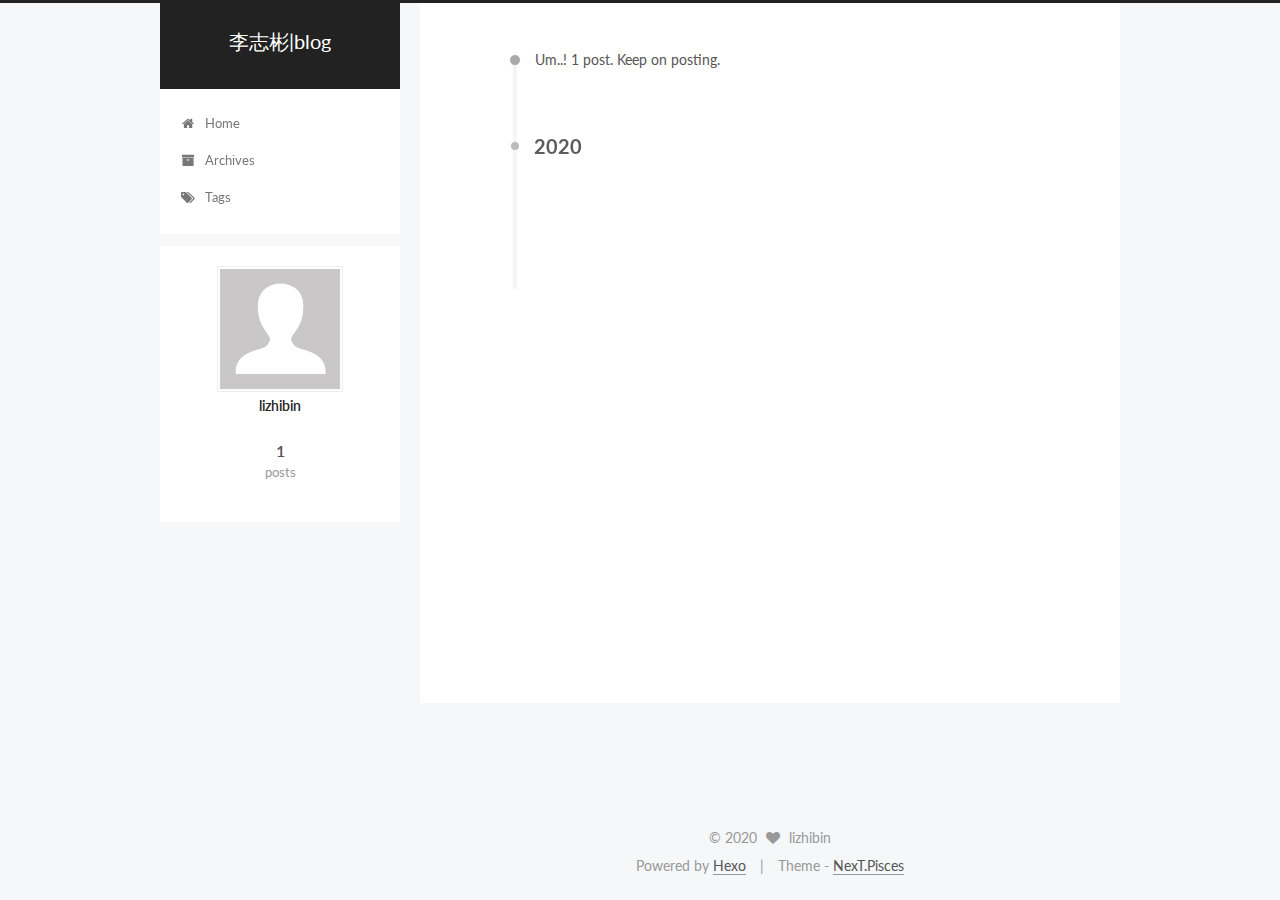
==== commit 88252130: "Site updated: 2020-03-12 22:32:28" ====
--- a/archives/index.html
+++ b/archives/index.html
@@ -257,7 +257,7 @@
         
           
         
-        Um..! 2 posts in total. Keep on posting.
+        Um..! 1 post. Keep on posting.
       </span>
 
       
@@ -281,9 +281,9 @@
 
       <h2 class="post-title">
         
-            <a class="post-title-link" href="/2020/03/12/hexo%E6%90%AD%E5%BB%BA%E5%8D%9A%E5%AE%A2%E5%B9%B6%E4%B8%8A%E4%BC%A0github/" itemprop="url">
+            <a class="post-title-link" href="/2020/03/11/hexo%E6%90%AD%E5%BB%BA%E5%8D%9A%E5%AE%A2%E5%B9%B6%E4%B8%8A%E4%BC%A0github/" itemprop="url">
               
-                <span itemprop="name">hexo搭建博客并上传github</span>
+                <span itemprop="name">搭建hexo博客（github仓库版）</span>
               
             </a>
         
@@ -291,46 +291,9 @@
 
       <div class="post-meta">
         <time class="post-time" itemprop="dateCreated"
-              datetime="2020-03-12T17:01:24+08:00"
-              content="2020-03-12" >
-          03-12
-        </time>
-      </div>
-
-    </header>
-  </article>
-
-
-
-      
-
-        
-        
-        
-
-        
-        
-
-        
-
-  <article class="post post-type-normal" itemscope itemtype="http://schema.org/Article">
-    <header class="post-header">
-
-      <h2 class="post-title">
-        
-            <a class="post-title-link" href="/2020/03/12/hello-world/" itemprop="url">
-              
-                <span itemprop="name">Hello World</span>
-              
-            </a>
-        
-      </h2>
-
-      <div class="post-meta">
-        <time class="post-time" itemprop="dateCreated"
-              datetime="2020-03-12T16:55:34+08:00"
-              content="2020-03-12" >
-          03-12
+              datetime="2020-03-11T21:25:27+08:00"
+              content="2020-03-11" >
+          03-11
         </time>
       </div>
 
@@ -392,7 +355,7 @@
           
             <div class="site-state-item site-state-posts">
               <a href="/archives/">
-                <span class="site-state-item-count">2</span>
+                <span class="site-state-item-count">1</span>
                 <span class="site-state-item-name">posts</span>
               </a>
             </div>
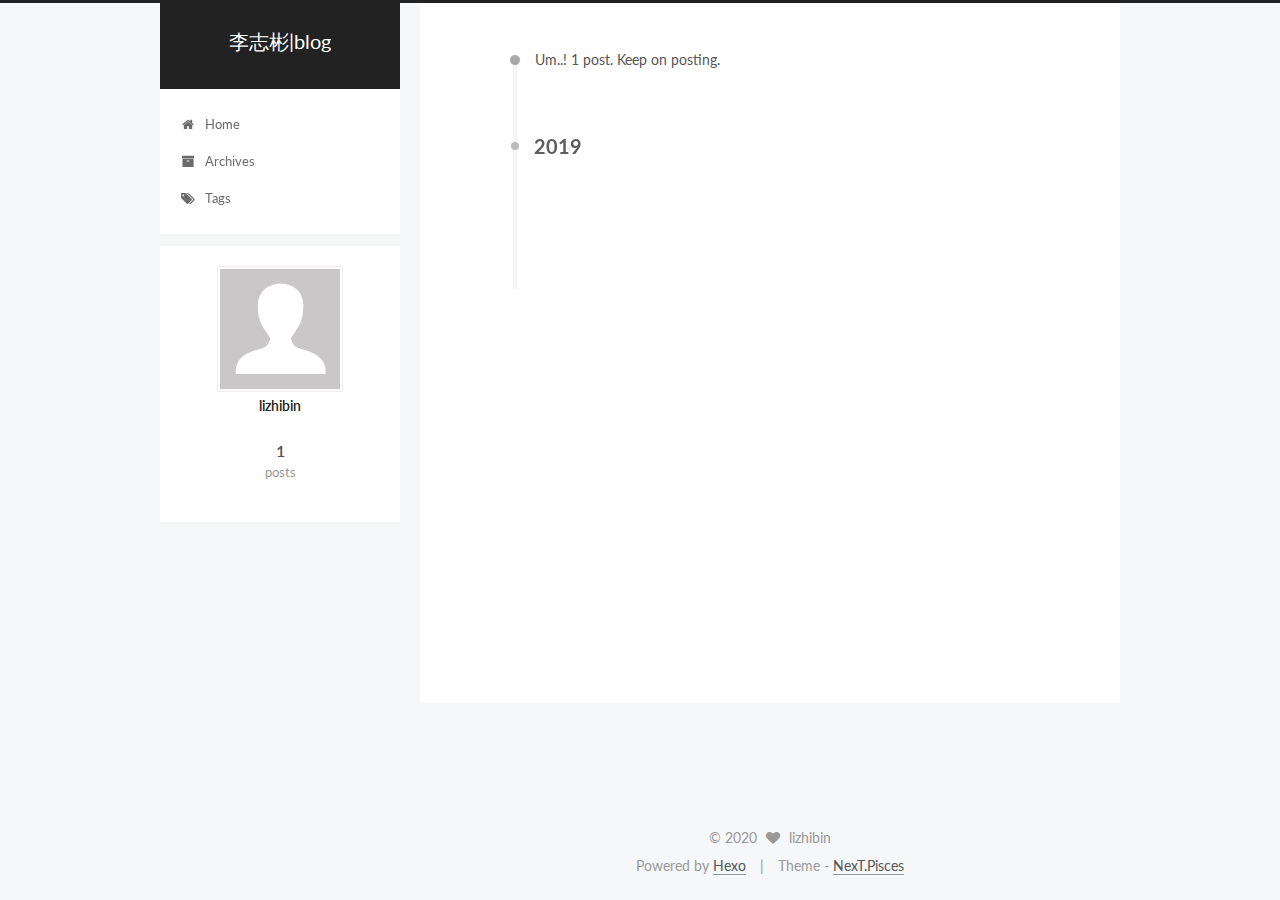
==== commit 76bdac06: "Site updated: 2020-03-13 09:38:09" ====
--- a/archives/index.html
+++ b/archives/index.html
@@ -269,7 +269,7 @@
         
           
           <div class="collection-title">
-            <h2 class="archive-year motion-element" id="archive-year-2020">2020</h2>
+            <h2 class="archive-year motion-element" id="archive-year-2019">2019</h2>
           </div>
         
         
@@ -281,7 +281,7 @@
 
       <h2 class="post-title">
         
-            <a class="post-title-link" href="/2020/03/11/hexo%E6%90%AD%E5%BB%BA%E5%8D%9A%E5%AE%A2%E5%B9%B6%E4%B8%8A%E4%BC%A0github/" itemprop="url">
+            <a class="post-title-link" href="/2019/03/11/hexo%E6%90%AD%E5%BB%BA%E5%8D%9A%E5%AE%A2%E5%B9%B6%E4%B8%8A%E4%BC%A0github/" itemprop="url">
               
                 <span itemprop="name">搭建hexo博客（github仓库版）</span>
               
@@ -291,8 +291,8 @@
 
       <div class="post-meta">
         <time class="post-time" itemprop="dateCreated"
-              datetime="2020-03-11T21:25:27+08:00"
-              content="2020-03-11" >
+              datetime="2019-03-11T21:25:27+08:00"
+              content="2019-03-11" >
           03-11
         </time>
       </div>
--- a/css/main.css
+++ b/css/main.css
@@ -1808,7 +1808,7 @@
   width: 4px;
   height: 4px;
   border-radius: 50%;
-  background: #ffff1d;
+  background: #7c8bb5;
 }
 .links-of-blogroll {
   font-size: 13px;
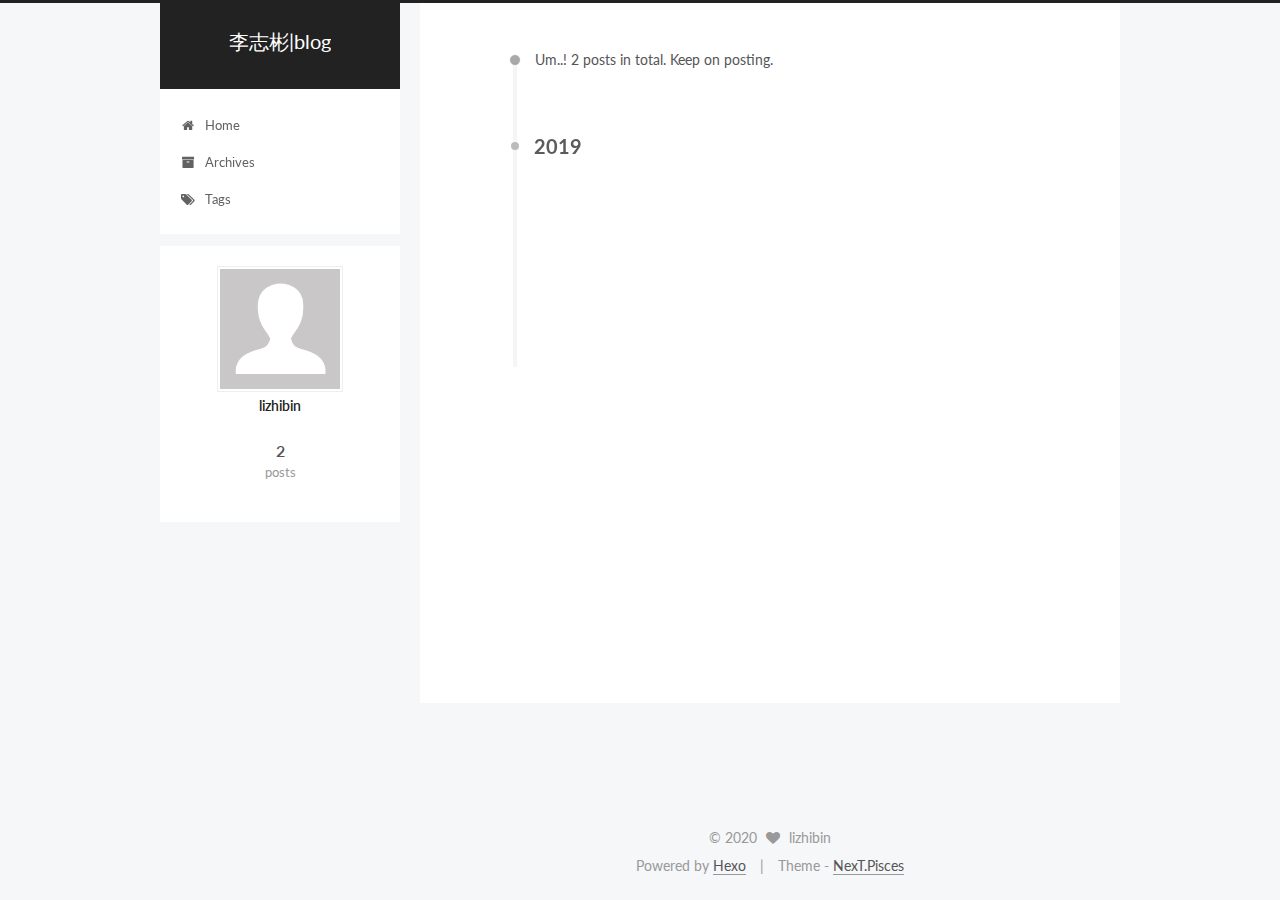
==== commit 06211d36: "Site updated: 2020-03-13 12:21:46" ====
--- a/archives/index.html
+++ b/archives/index.html
@@ -257,7 +257,7 @@
         
           
         
-        Um..! 1 post. Keep on posting.
+        Um..! 2 posts in total. Keep on posting.
       </span>
 
       
@@ -271,6 +271,43 @@
           <div class="collection-title">
             <h2 class="archive-year motion-element" id="archive-year-2019">2019</h2>
           </div>
+        
+        
+
+        
+
+  <article class="post post-type-normal" itemscope itemtype="http://schema.org/Article">
+    <header class="post-header">
+
+      <h2 class="post-title">
+        
+            <a class="post-title-link" href="/2019/04/13/gradle%E5%92%8Cmaven%E5%8C%BA%E5%88%AB/" itemprop="url">
+              
+                <span itemprop="name">gradle和maven区别</span>
+              
+            </a>
+        
+      </h2>
+
+      <div class="post-meta">
+        <time class="post-time" itemprop="dateCreated"
+              datetime="2019-04-13T11:22:02+08:00"
+              content="2019-04-13" >
+          04-13
+        </time>
+      </div>
+
+    </header>
+  </article>
+
+
+
+      
+
+        
+        
+        
+
         
         
 
@@ -355,7 +392,7 @@
           
             <div class="site-state-item site-state-posts">
               <a href="/archives/">
-                <span class="site-state-item-count">1</span>
+                <span class="site-state-item-count">2</span>
                 <span class="site-state-item-name">posts</span>
               </a>
             </div>
--- a/css/main.css
+++ b/css/main.css
@@ -1808,7 +1808,7 @@
   width: 4px;
   height: 4px;
   border-radius: 50%;
-  background: #7c8bb5;
+  background: #fffbff;
 }
 .links-of-blogroll {
   font-size: 13px;
